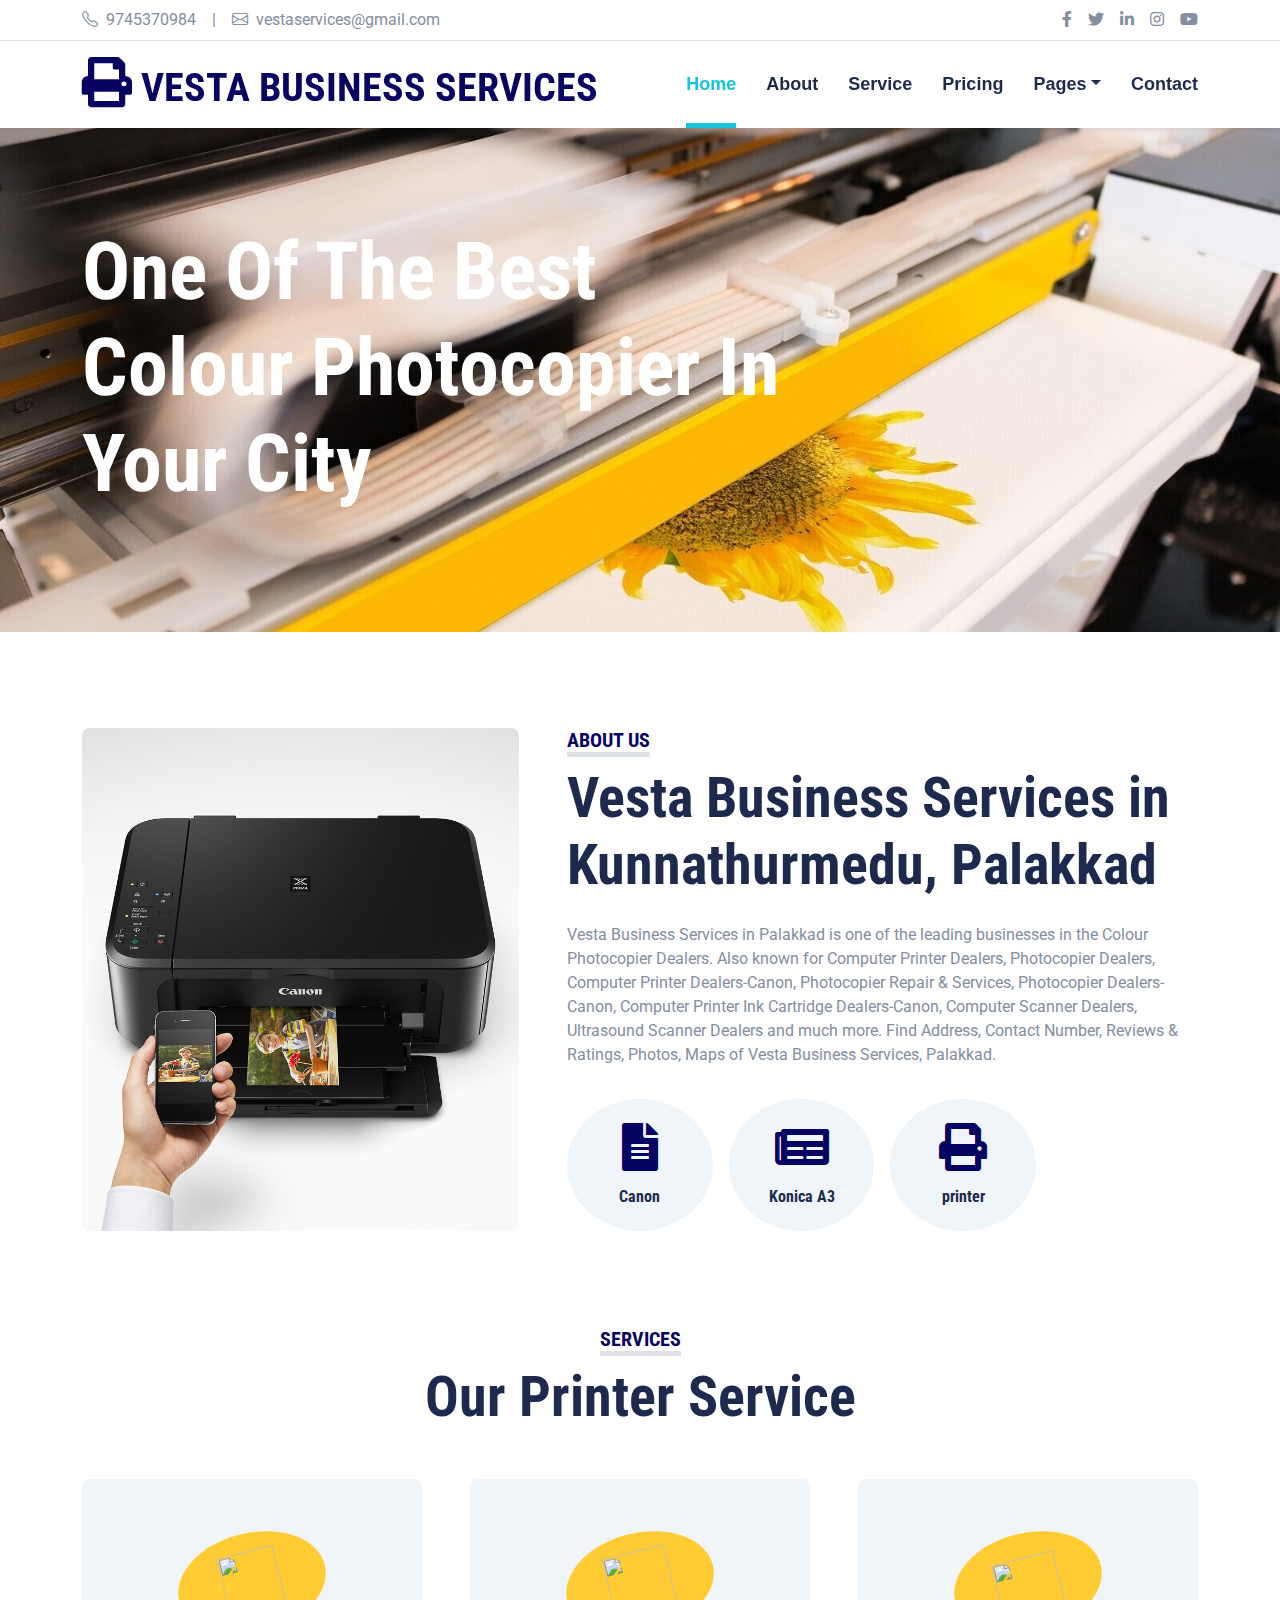
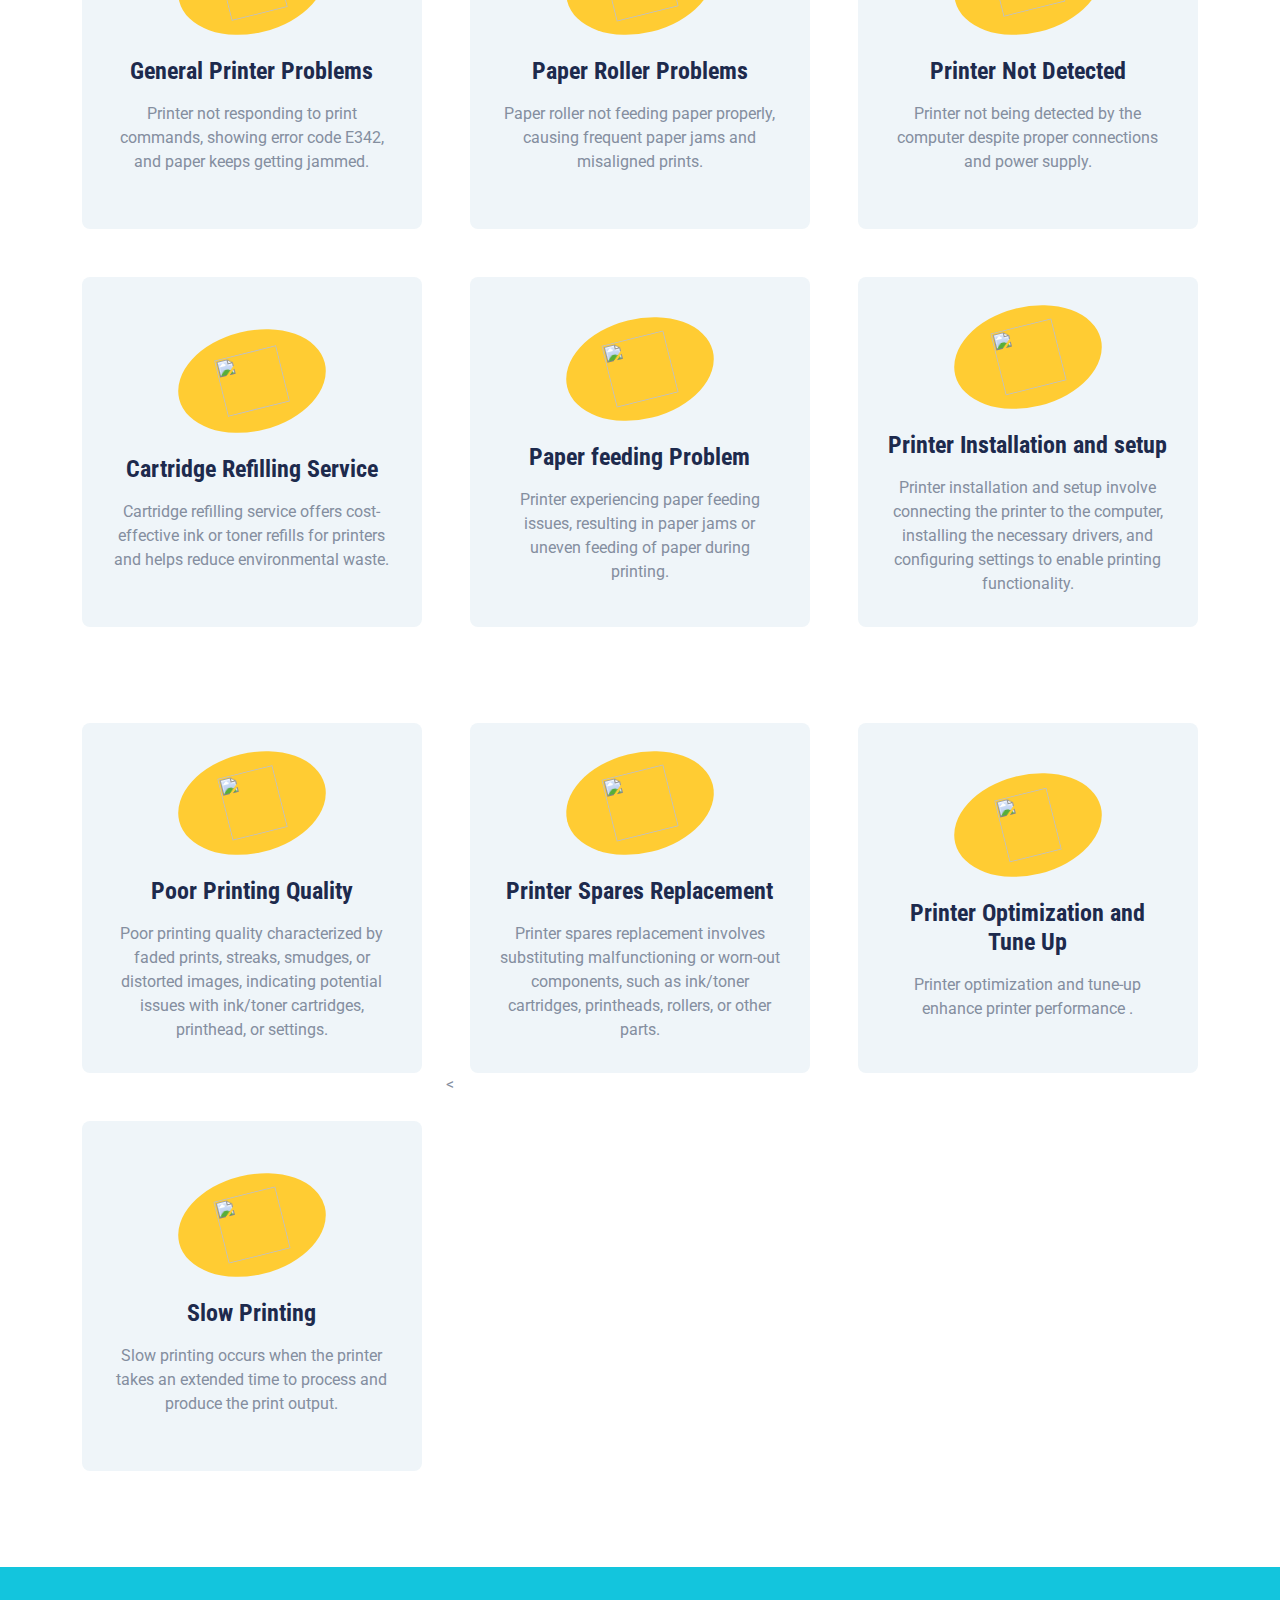
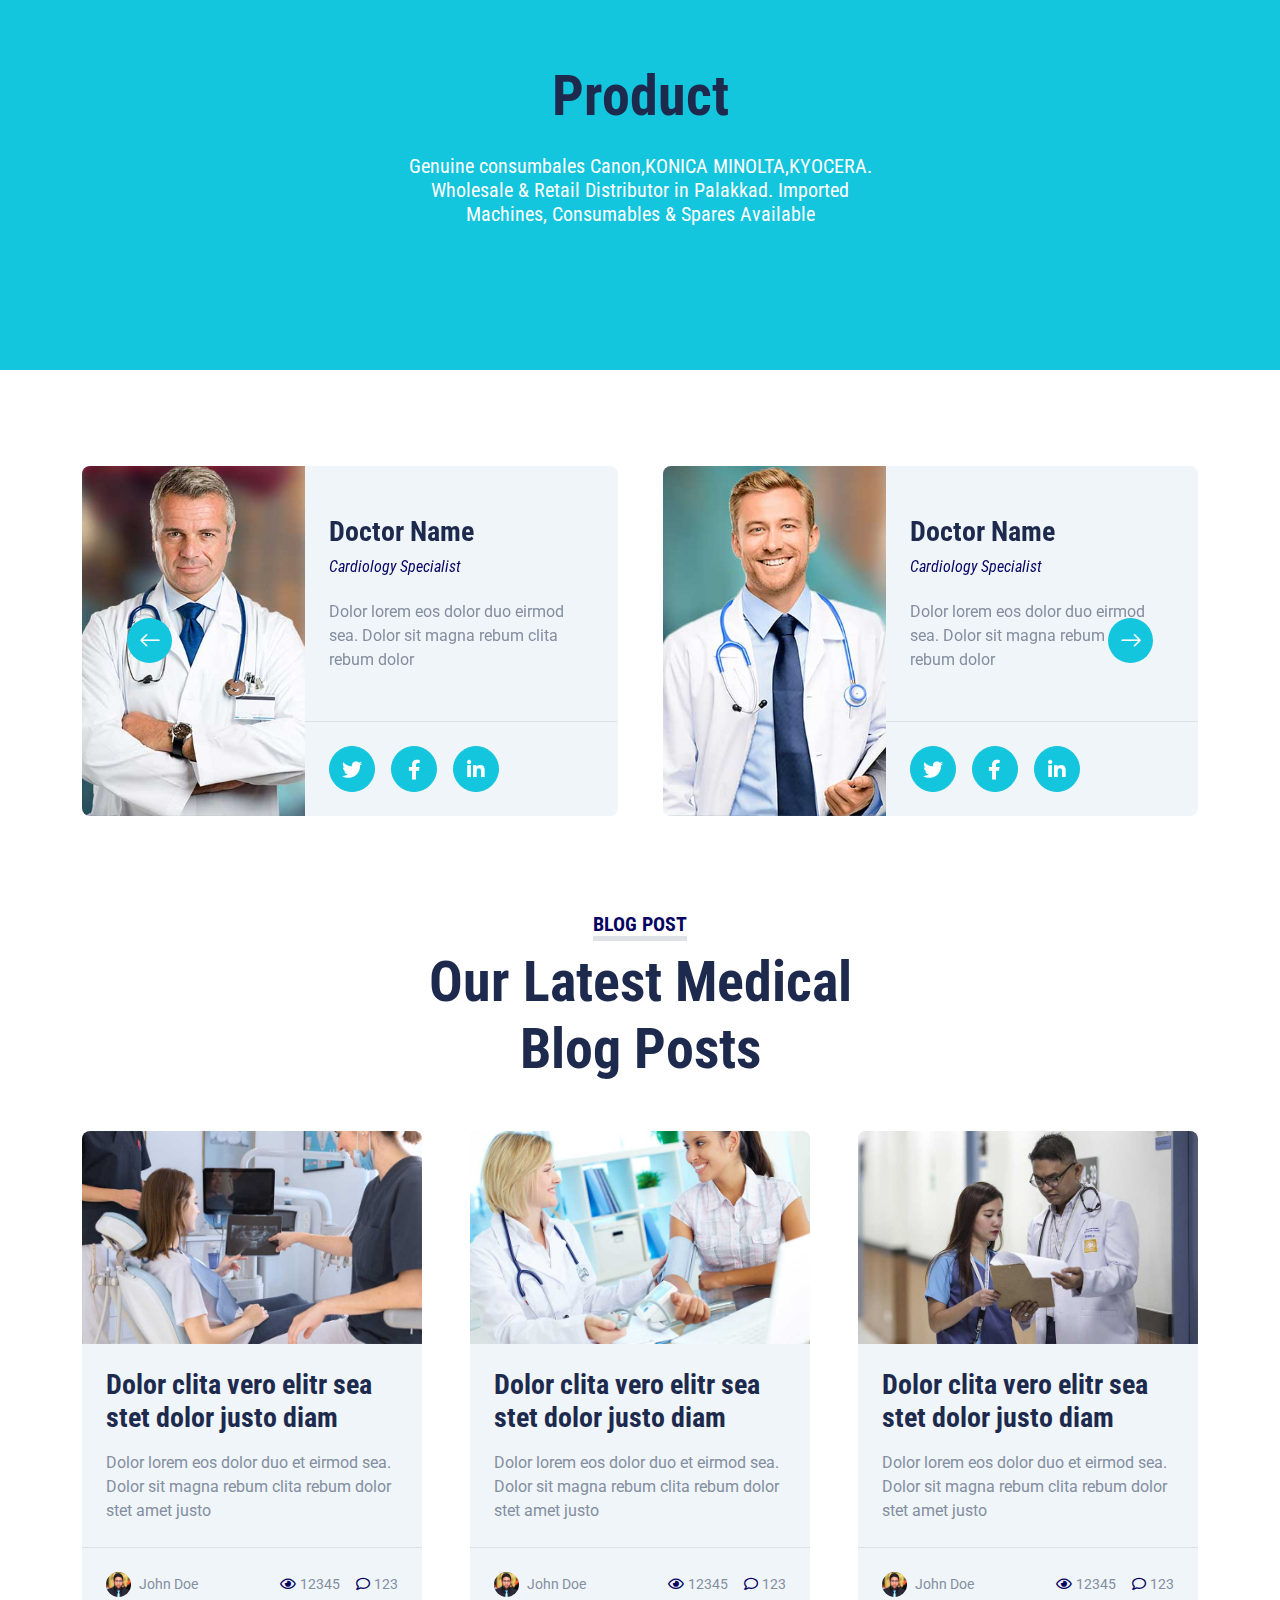
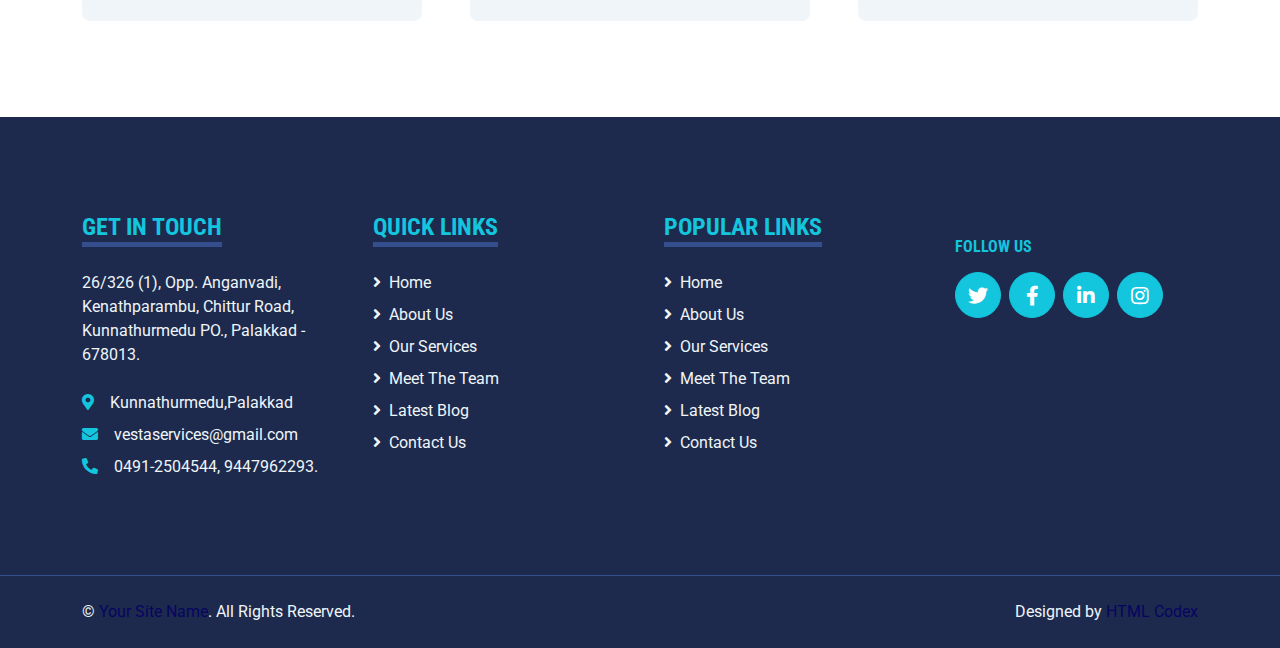
==== index.html @ 88ef27b9 "intex page about service complete" ====
<!DOCTYPE html>
<html lang="en">

<head>
    <meta charset="utf-8">
    <title> Vesta Business Services </title>
    <meta content="width=device-width, initial-scale=1.0" name="viewport">
    <meta content="Free HTML Templates" name="keywords">
    <meta content="Free HTML Templates" name="description">

    <!-- Favicon -->
    <link href="img/favicon.ico" rel="icon">

    <!-- Google Web Fonts -->
    <link rel="preconnect" href="https://fonts.gstatic.com">
    <link href="https://fonts.googleapis.com/css2?family=Roboto+Condensed:wght@400;700&family=Roboto:wght@400;700&display=swap" rel="stylesheet">  

    <!-- Icon Font Stylesheet -->
    <link href="https://cdnjs.cloudflare.com/ajax/libs/font-awesome/5.15.0/css/all.min.css" rel="stylesheet">
    <link href="https://cdn.jsdelivr.net/npm/bootstrap-icons@1.4.1/font/bootstrap-icons.css" rel="stylesheet">

    <!-- Libraries Stylesheet -->
    <link href="lib/owlcarousel/assets/owl.carousel.min.css" rel="stylesheet">
    <link href="lib/tempusdominus/css/tempusdominus-bootstrap-4.min.css" rel="stylesheet" />

    <!-- Customized Bootstrap Stylesheet -->
    <link href="css/bootstrap.min.css" rel="stylesheet">

    <!-- Template Stylesheet -->
    <link href="css/style.css" rel="stylesheet">
</head>

<body>
    <!-- Topbar Start -->
    <div class="container-fluid py-2 border-bottom d-none d-lg-block">
        <div class="container">
            <div class="row">
                <div class="col-md-6 text-center text-lg-start mb-2 mb-lg-0">
                    <div class="d-inline-flex align-items-center">
                        <a class="text-decoration-none text-body pe-3" href=""><i class="bi bi-telephone me-2"></i>9745370984</a>
                        <span class="text-body">|</span>
                        <a class="text-decoration-none text-body px-3" href=""><i class="bi bi-envelope me-2"></i>vestaservices@gmail.com</a>
                    </div>
                </div>
                <div class="col-md-6 text-center text-lg-end">
                    <div class="d-inline-flex align-items-center">
                        <a class="text-body px-2" href="">
                            <i class="fab fa-facebook-f"></i>
                        </a>
                        <a class="text-body px-2" href="">
                            <i class="fab fa-twitter"></i>
                        </a>
                        <a class="text-body px-2" href="">
                            <i class="fab fa-linkedin-in"></i>
                        </a>
                        <a class="text-body px-2" href="">
                            <i class="fab fa-instagram"></i>
                        </a>
                        <a class="text-body ps-2" href="">
                            <i class="fab fa-youtube"></i>
                        </a>
                    </div>
                </div>
            </div>
        </div>
    </div>
    <!-- Topbar End -->


    <!-- Navbar Start -->
    <div class="container-fluid sticky-top bg-white shadow-sm">
        <div class="container">
            <nav class="navbar navbar-expand-lg bg-white navbar-light py-3 py-lg-0">
                <a href="index.html" class="navbar-brand">
                    <h1 class="m-0 text-uppercase text-primary"> <i class="fa fa-print" style="font-size:50px " ></i>  Vesta Business Services </h1>
                </a>
                <button class="navbar-toggler" type="button" data-bs-toggle="collapse" data-bs-target="#navbarCollapse">
                    <span class="navbar-toggler-icon"></span>
                </button>
                <div class="collapse navbar-collapse" id="navbarCollapse">
                    <div class="navbar-nav ms-auto py-0">
                        <a href="index.html" class="nav-item nav-link active">Home</a>
                        <a href="about.html" class="nav-item nav-link">About</a>
                        <a href="service.html" class="nav-item nav-link">Service</a>
                        <a href="price.html" class="nav-item nav-link">Pricing</a>
                        <div class="nav-item dropdown">
                            <a href="#" class="nav-link dropdown-toggle" data-bs-toggle="dropdown">Pages</a>
                            <div class="dropdown-menu m-0">
                                <a href="blog.html" class="dropdown-item">Blog Grid</a>
                                <a href="detail.html" class="dropdown-item">Blog Detail</a>
                                <a href="team.html" class="dropdown-item">The Team</a>
                                <a href="testimonial.html" class="dropdown-item">Testimonial</a>
                                <a href="appointment.html" class="dropdown-item">Appointment</a>
                                <a href="search.html" class="dropdown-item">Search</a>
                            </div>
                        </div>
                        <a href="contact.html" class="nav-item nav-link">Contact</a>
                    </div>
                </div>
            </nav>
        </div>
    </div>
    <!-- Navbar End -->


    <!-- Hero Start -->
    <div class="container-fluid bg-primary py-5 mb-5 hero-header">
        <div class="container py-5">
            <div class="row justify-content-start">
                <div class="col-lg-8 text-center text-lg-start">
                 <!--   <h5 class="d-inline-block text-primary text-uppercase border-bottom border-5" style="border-color: rgba(256, 256, 256, .3) !important;">Welcome To VESTA BUSINESS SERVICES</h5>  -->
                    <h1 class="display-1 text-white mb-md-4">One Of The Best Colour Photocopier  In Your City</h1>
                   <!-- <div class="pt-2">
                        <a href="" class="btn btn-light rounded-pill py-md-3 px-md-5 mx-2">Find Doctor</a>
                        <a href="" class="btn btn-outline-light rounded-pill py-md-3 px-md-5 mx-2">Appointment</a>
                    </div>-->
                </div>
            </div>
        </div>
    </div>
    <!-- Hero End -->


    <!-- About Start -->
    <div class="container-fluid py-5">
        <div class="container">
            <div class="row gx-5">
                <div class="col-lg-5 mb-5 mb-lg-0" style="min-height: 500px;">
                    <div class="position-relative h-100">
                        <img class="position-absolute w-100 h-100 rounded" src="img/pixma-mg3660-feature-2.jpg" style="object-fit: cover;">
                    </div>
                </div>
                <div class="col-lg-7">
                    <div class="mb-4">
                        <h5 class="d-inline-block text-primary text-uppercase border-bottom border-5">About Us</h5>
                        <h1 class="display-4">Vesta Business Services in Kunnathurmedu, Palakkad</h1>
                    </div>
                    <p>Vesta Business Services in Palakkad is one of the leading businesses in the Colour Photocopier Dealers. Also known for Computer Printer Dealers, Photocopier Dealers, Computer Printer Dealers-Canon, Photocopier Repair & Services, Photocopier Dealers-Canon, Computer Printer Ink Cartridge Dealers-Canon, Computer Scanner Dealers, Ultrasound Scanner Dealers and much more. Find Address, Contact Number, Reviews & Ratings, Photos, Maps of Vesta Business Services, Palakkad.</p>
                    <div class="row g-3 pt-3">
                        <div class="col-sm-3 col-6">
                            <div class="bg-light text-center rounded-circle py-4">
                                <i class=" fa fa-3x far fa-file-alt  text-primary mb-3"></i>
                                <h6 class="mb-0">Canon<small class="d-block text-primary"></small></h6>
                            </div>
                        </div>
                      <div class="col-sm-3 col-6">
                            <div class="bg-light text-center rounded-circle py-4">
                                <i class="fa fa-3x far fa-newspaper text-primary mb-3"></i>
                                <h6 class="mb-0">Konica A3<small class="d-block text-primary"></small></h6>
                            </div> 
                         </div>
                        <div class="col-sm-3 col-6">
                            <div class="bg-light text-center rounded-circle py-4">
                                <i class="fa fa-3x fa fa-print text-primary mb-3"></i>
                                <h6 class="mb-0">printer<small class="d-block text-primary"></small></h6>
                            </div>
                        </div> 
                        <!-- <div class="col-sm-3 col-6">
                            <div class="bg-light text-center rounded-circle py-4">
                                <i class="fa fa-3x fa-ambulance text-primary mb-3"></i>
                                <h6 class="mb-0">Free<small class="d-block text-primary">Ambulance</small></h6>
                            </div>
                        </div>-->
                    </div>
                </div>
            </div>
        </div>
    </div>
    <!-- About End -->
    

    <!-- Services Start -->
    <div class="container-fluid py-5">
        <div class="container">
            <div class="text-center mx-auto mb-5" style="max-width: 500px;">
                <h5 class="d-inline-block text-primary text-uppercase border-bottom border-5">Services</h5>
                <h1 class="display-4">Our Printer Service </h1>
            </div>
            <div class="row g-5">
                <div class="col-lg-4 col-md-6">
                    <div class="service-item bg-light rounded d-flex flex-column align-items-center justify-content-center text-center">
                        <div class="service-icon mb-4">
                            <img decoding="async" width="58" height="64" title="General Printer Problems" src="https://shogansystems.com/wp-content/uploads/2022/04/General-Printer-Problems.png" alt="" class="img-responsive wp-image-5167">                        </div>
                        <h4 class="mb-3">General Printer Problems</h4>
                        <p class="m-0">Printer not responding to print commands, showing error code E342, and paper keeps getting jammed.</p>
                        
                        </a>
                    </div>
                </div>
                <div class="col-lg-4 col-md-6">
                    <div class="service-item bg-light rounded d-flex flex-column align-items-center justify-content-center text-center">
                        <div class="service-icon mb-4">
                            <img decoding="async" width="64" height="64" title="Paper Roller Problems" src="https://shogansystems.com/wp-content/uploads/2022/04/Paper-Roller-Problems.png" alt="" class="img-responsive wp-image-5171">                        </div>
                        <h4 class="mb-3">Paper Roller Problems</h4>
                        <p class="m-0">Paper roller not feeding paper properly, causing frequent paper jams and misaligned prints.</p>
                        
                        </a>
                    </div>
                </div>
                <div class="col-lg-4 col-md-6">
                    <div class="service-item bg-light rounded d-flex flex-column align-items-center justify-content-center text-center">
                        <div class="service-icon mb-4">
                            <img decoding="async" width="64" height="53" title="Printer Not Detected" src="https://shogansystems.com/wp-content/uploads/2022/04/Printer-Not-Detected.png" alt="" class="img-responsive wp-image-5173">
                        </div>
                        <h4 class="mb-3">Printer Not Detected</h4>
                        <p class="m-0">Printer not being detected by the computer despite proper connections and power supply.</p>
                        
                        </a>
                    </div>
                </div>
                <div class="col-lg-4 col-md-6">
                    <div class="service-item bg-light rounded d-flex flex-column align-items-center justify-content-center text-center">
                        <div class="service-icon mb-4">
                            <img decoding="async" width="64" height="58" title="Cartridge Refilling Service" src="https://shogansystems.com/wp-content/uploads/2022/04/Cartridge-Refilling-Service.png" alt="" class="img-responsive wp-image-5174"> </div>
                        <h4 class="mb-3">Cartridge Refilling Service</h4>
                        <p class="m-0">Cartridge refilling service offers cost-effective ink or toner refills for printers and helps reduce environmental waste.</p>
                        
                        </a>
                    </div>
                </div>
                <div class="col-lg-4 col-md-6">
                    <div class="service-item bg-light rounded d-flex flex-column align-items-center justify-content-center text-center">
                        <div class="service-icon mb-4">
                            <img decoding="async" width="64" height="64" title="Paper feeding Problem" src="https://shogansystems.com/wp-content/uploads/2022/04/Paper-feeding-Problem.png" alt="" class="img-responsive wp-image-5175">
                        </div>
                        <h4 class="mb-3">Paper feeding Problem</h4>
                        <p class="m-0">Printer experiencing paper feeding issues, resulting in paper jams or uneven feeding of paper during printing. </p>
                        
                    </div>
                </div>
                


                <div class="col-lg-4 col-md-6">
                    <div class="service-item bg-light rounded d-flex flex-column align-items-center justify-content-center text-center">
                        <div class="service-icon mb-4">
                            <img decoding="async" width="63" height="64" title="Printer Installation and setup" src="https://shogansystems.com/wp-content/uploads/2022/04/Printer-Installation-and-setup.png" alt="" class="img-responsive wp-image-5176">                        </div>
                        <h4 class="mb-3">Printer Installation and setup</h4>
                        <p class="m-0">Printer installation and setup involve connecting the printer to the computer, installing the necessary drivers, and configuring settings to enable printing functionality.</p>
                        
                    </div>
                </div>
            </div>
        </div>
    </div>
    <!-- Services End -->




    <!-- Services2 Start -->
    <div class="container-fluid py-5">
        <div class="container">
           
            <div class="row g-5">
                <div class="col-lg-4 col-md-6">
                    <div class="service-item bg-light rounded d-flex flex-column align-items-center justify-content-center text-center">
                        <div class="service-icon mb-4">
                            <img decoding="async" width="57" height="64" title="Poor Printing Quality" src="https://shogansystems.com/wp-content/uploads/2022/04/Poor-Printing-Quality.png" alt="" class="img-responsive wp-image-5177"> </div>
                        <h4 class="mb-3">Poor Printing Quality</h4>
                        <p class="m-0">Poor printing quality characterized by faded prints, streaks, smudges, or distorted images, indicating potential issues with ink/toner cartridges, printhead, or settings.</p>
                        
                        </a>
                    </div>
                </div>
                <div class="col-lg-4 col-md-6">
                    <div class="service-item bg-light rounded d-flex flex-column align-items-center justify-content-center text-center">
                        <div class="service-icon mb-4">
                            <img decoding="async" width="64" height="64" title="Printer Spares Replacement" src="https://shogansystems.com/wp-content/uploads/2022/04/Printer-Spares-Replacement.png" alt="" class="img-responsive wp-image-5178">  </div>
                        <h4 class="mb-3">Printer Spares Replacement</h4>
                        <p class="m-0">Printer spares replacement involves substituting malfunctioning or worn-out components, such as ink/toner cartridges, printheads, rollers, or other parts.</p>
                        
                        </a>
                    </div>
                </div>
                <div class="col-lg-4 col-md-6">
                    <div class="service-item bg-light rounded d-flex flex-column align-items-center justify-content-center text-center">
                        <div class="service-icon mb-4">
                            <img decoding="async" width="54" height="64" title="Printer Optimization and Tune Up" src="https://shogansystems.com/wp-content/uploads/2022/04/Printer-Optimization-and-Tune-Up.png" alt="" class="img-responsive wp-image-5179">
                        </div>
                        <h4 class="mb-3">Printer Optimization and Tune Up</h4>
                        <p class="m-0">Printer optimization and tune-up enhance printer performance .</p>
                        
                        </a>
                    </div>
                </div>
                <div class="col-lg-4 col-md-6">
                    <div class="service-item bg-light rounded d-flex flex-column align-items-center justify-content-center text-center">
                        <div class="service-icon mb-4">
                            <img decoding="async" width="64" height="64" title="Slow Printing" src="https://shogansystems.com/wp-content/uploads/2022/04/Slow-Printing.png" alt="" class="img-responsive wp-image-5180"> </div>
                        <h4 class="mb-3">Slow Printing</h4>
                        <p class="m-0">Slow printing occurs when the printer takes an extended time to process and produce the print output.</p>
                        
                        </a>
                    </div>
                </div>
                

                <
            </div>
        </div>
    </div>
    <!-- Services2 End -->


    <!-- Appointment Start -->
    <!--
   <div class="container-fluid bg-primary my-5 py-5">
        <div class="container py-5">
            <div class="row gx-5">
                <div class="col-lg-6 mb-5 mb-lg-0">
                    <div class="mb-4">
                        <h5 class="d-inline-block text-white text-uppercase border-bottom border-5">Appointment</h5>
                        <h1 class="display-4">Make An Appointment For Your Family</h1>
                    </div>
                    <p class="text-white mb-5">Eirmod sed tempor lorem ut dolores. Aliquyam sit sadipscing kasd ipsum. Dolor ea et dolore et at sea ea at dolor, justo ipsum duo rebum sea invidunt voluptua. Eos vero eos vero ea et dolore eirmod et. Dolores diam duo invidunt lorem. Elitr ut dolores magna sit. Sea dolore sanctus sed et. Takimata takimata sanctus sed.</p>
                    <a class="btn btn-dark rounded-pill py-3 px-5 me-3" href="">Find Doctor</a>
                    <a class="btn btn-outline-dark rounded-pill py-3 px-5" href="">Read More</a>
                </div>
                <div class="col-lg-6">
                    <div class="bg-white text-center rounded p-5">
                        <h1 class="mb-4">Book An Appointment</h1>
                        <form>
                            <div class="row g-3">
                                <div class="col-12 col-sm-6">
                                    <select class="form-select bg-light border-0" style="height: 55px;">
                                        <option selected>Choose Department</option>
                                        <option value="1">Department 1</option>
                                        <option value="2">Department 2</option>
                                        <option value="3">Department 3</option>
                                    </select>
                                </div>
                                <div class="col-12 col-sm-6">
                                    <select class="form-select bg-light border-0" style="height: 55px;">
                                        <option selected>Select Doctor</option>
                                        <option value="1">Doctor 1</option>
                                        <option value="2">Doctor 2</option>
                                        <option value="3">Doctor 3</option>
                                    </select>
                                </div>
                                <div class="col-12 col-sm-6">
                                    <input type="text" class="form-control bg-light border-0" placeholder="Your Name" style="height: 55px;">
                                </div>
                                <div class="col-12 col-sm-6">
                                    <input type="email" class="form-control bg-light border-0" placeholder="Your Email" style="height: 55px;">
                                </div>
                                <div class="col-12 col-sm-6">
                                    <div class="date" id="date" data-target-input="nearest">
                                        <input type="text"
                                            class="form-control bg-light border-0 datetimepicker-input"
                                            placeholder="Date" data-target="#date" data-toggle="datetimepicker" style="height: 55px;">
                                    </div>
                                </div>
                                <div class="col-12 col-sm-6">
                                    <div class="time" id="time" data-target-input="nearest">
                                        <input type="text"
                                            class="form-control bg-light border-0 datetimepicker-input"
                                            placeholder="Time" data-target="#time" data-toggle="datetimepicker" style="height: 55px;">
                                    </div>
                                </div>
                                <div class="col-12">
                                    <button class="btn btn-primary w-100 py-3" type="submit">Make An Appointment</button>
                                </div>
                            </div>
                        </form>
                    </div>
                </div>
            </div>
        </div>
    </div>  -->
    <!-- Appointment End -->


    <!-- Pricing Plan Start -->
    <!--
    <div class="container-fluid py-5">
        <div class="container">
            <div class="text-center mx-auto mb-5" style="max-width: 500px;">
                <h5 class="d-inline-block text-primary text-uppercase border-bottom border-5">Medical Packages</h5>
                <h1 class="display-4">Awesome Medical Programs</h1>
            </div>
            <div class="owl-carousel price-carousel position-relative" style="padding: 0 45px 45px 45px;">
                <div class="bg-light rounded text-center">
                    <div class="position-relative">
                        <img class="img-fluid rounded-top" src="img/price-1.jpg" alt="">
                        <div class="position-absolute w-100 h-100 top-50 start-50 translate-middle rounded-top d-flex flex-column align-items-center justify-content-center" style="background: rgba(29, 42, 77, .8);">
                            <h3 class="text-white">Pregnancy Care</h3>
                            <h1 class="display-4 text-white mb-0">
                                <small class="align-top fw-normal" style="font-size: 22px; line-height: 45px;">$</small>49<small class="align-bottom fw-normal" style="font-size: 16px; line-height: 40px;">/ Year</small>
                            </h1>
                        </div>
                    </div>
                    <div class="text-center py-5">
                        <p>Emergency Medical Treatment</p>
                        <p>Highly Experienced Doctors</p>
                        <p>Highest Success Rate</p>
                        <p>Telephone Service</p>
                        <a href="" class="btn btn-primary rounded-pill py-3 px-5 my-2">Apply Now</a>
                    </div>
                </div>
                <div class="bg-light rounded text-center">
                    <div class="position-relative">
                        <img class="img-fluid rounded-top" src="img/price-2.jpg" alt="">
                        <div class="position-absolute w-100 h-100 top-50 start-50 translate-middle rounded-top d-flex flex-column align-items-center justify-content-center" style="background: rgba(29, 42, 77, .8);">
                            <h3 class="text-white">Health Checkup</h3>
                            <h1 class="display-4 text-white mb-0">
                                <small class="align-top fw-normal" style="font-size: 22px; line-height: 45px;">$</small>99<small class="align-bottom fw-normal" style="font-size: 16px; line-height: 40px;">/ Year</small>
                            </h1>
                        </div>
                    </div>
                    <div class="text-center py-5">
                        <p>Emergency Medical Treatment</p>
                        <p>Highly Experienced Doctors</p>
                        <p>Highest Success Rate</p>
                        <p>Telephone Service</p>
                        <a href="" class="btn btn-primary rounded-pill py-3 px-5 my-2">Apply Now</a>
                    </div>
                </div>
                <div class="bg-light rounded text-center">
                    <div class="position-relative">
                        <img class="img-fluid rounded-top" src="img/price-3.jpg" alt="">
                        <div class="position-absolute w-100 h-100 top-50 start-50 translate-middle rounded-top d-flex flex-column align-items-center justify-content-center" style="background: rgba(29, 42, 77, .8);">
                            <h3 class="text-white">Dental Care</h3>
                            <h1 class="display-4 text-white mb-0">
                                <small class="align-top fw-normal" style="font-size: 22px; line-height: 45px;">$</small>149<small class="align-bottom fw-normal" style="font-size: 16px; line-height: 40px;">/ Year</small>
                            </h1>
                        </div>
                    </div>
                    <div class="text-center py-5">
                        <p>Emergency Medical Treatment</p>
                        <p>Highly Experienced Doctors</p>
                        <p>Highest Success Rate</p>
                        <p>Telephone Service</p>
                        <a href="" class="btn btn-primary rounded-pill py-3 px-5 my-2">Apply Now</a>
                    </div>
                </div>
                <div class="bg-light rounded text-center">
                    <div class="position-relative">
                        <img class="img-fluid rounded-top" src="img/price-4.jpg" alt="">
                        <div class="position-absolute w-100 h-100 top-50 start-50 translate-middle rounded-top d-flex flex-column align-items-center justify-content-center" style="background: rgba(29, 42, 77, .8);">
                            <h3 class="text-white">Operation & Surgery</h3>
                            <h1 class="display-4 text-white mb-0">
                                <small class="align-top fw-normal" style="font-size: 22px; line-height: 45px;">$</small>199<small class="align-bottom fw-normal" style="font-size: 16px; line-height: 40px;">/ Year</small>
                            </h1>
                        </div>
                    </div>
                    <div class="text-center py-5">
                        <p>Emergency Medical Treatment</p>
                        <p>Highly Experienced Doctors</p>
                        <p>Highest Success Rate</p>
                        <p>Telephone Service</p>
                        <a href="" class="btn btn-primary rounded-pill py-3 px-5 my-2">Apply Now</a>
                    </div>
                </div>
            </div>
        </div>
    </div>
    -->
    <!-- Pricing Plan End -->



     <!-- Search Start -->
     <div class="container-fluid bg-primary my-5 py-5">
        <div class="container py-5">
            <div class="text-center mx-auto mb-5" style="max-width: 500px;">
               <!-- <h5 class="d-inline-block text-white text-uppercase border-bottom border-5">Find A Doctor</h5> -->
                <h1 class="display-4 mb-4">Product</h1>
                <h5 class="text-white fw-normal">Genuine consumbales Canon,KONICA MINOLTA,KYOCERA. Wholesale & Retail Distributor in Palakkad. Imported Machines, Consumables & Spares Available</h5>
            </div>
           <!-- <div class="mx-auto" style="width: 100%; max-width: 600px;">
                <div class="input-group">
                    <select class="form-select border-primary w-25" style="height: 60px;">
                        <option selected>Department</option>
                        <option value="1">Department 1</option>
                        <option value="2">Department 2</option>
                        <option value="3">Department 3</option>
                    </select>
                    <input type="text" class="form-control border-primary w-50" placeholder="Keyword">
                    <button class="btn btn-dark border-0 w-25">Search</button>
                </div>
            </div> -->
        </div>
    </div>
    <!-- Search End -->



   





    <!-- Team Start -->
    <div class="container-fluid py-5">
        <div class="container">
           <!-- <div class="text-center mx-auto mb-5" style="max-width: 500px;">
                <h5 class="d-inline-block text-primary text-uppercase border-bottom border-5">Our Doctors</h5>
                <h1 class="display-4">Qualified Healthcare Professionals</h1>
            </div> -->
            <div class="owl-carousel team-carousel position-relative">
                <div class="team-item">
                    <div class="row g-0 bg-light rounded overflow-hidden">
                        <div class="col-12 col-sm-5 h-100">
                            <img class="img-fluid h-100" src="img/team-1.jpg" style="object-fit: cover;">
                        </div>
                        <div class="col-12 col-sm-7 h-100 d-flex flex-column">
                            <div class="mt-auto p-4">
                                <h3>Doctor Name</h3>
                                <h6 class="fw-normal fst-italic text-primary mb-4">Cardiology Specialist</h6>
                                <p class="m-0">Dolor lorem eos dolor duo eirmod sea. Dolor sit magna rebum clita rebum dolor</p>
                            </div>
                            <div class="d-flex mt-auto border-top p-4">
                                <a class="btn btn-lg btn-primary btn-lg-square rounded-circle me-3" href="#"><i class="fab fa-twitter"></i></a>
                                <a class="btn btn-lg btn-primary btn-lg-square rounded-circle me-3" href="#"><i class="fab fa-facebook-f"></i></a>
                                <a class="btn btn-lg btn-primary btn-lg-square rounded-circle" href="#"><i class="fab fa-linkedin-in"></i></a>
                            </div>
                        </div>
                    </div>
                </div>
                <div class="team-item">
                    <div class="row g-0 bg-light rounded overflow-hidden">
                        <div class="col-12 col-sm-5 h-100">
                            <img class="img-fluid h-100" src="img/team-2.jpg" style="object-fit: cover;">
                        </div>
                        <div class="col-12 col-sm-7 h-100 d-flex flex-column">
                            <div class="mt-auto p-4">
                                <h3>Doctor Name</h3>
                                <h6 class="fw-normal fst-italic text-primary mb-4">Cardiology Specialist</h6>
                                <p class="m-0">Dolor lorem eos dolor duo eirmod sea. Dolor sit magna rebum clita rebum dolor</p>
                            </div>
                            <div class="d-flex mt-auto border-top p-4">
                                <a class="btn btn-lg btn-primary btn-lg-square rounded-circle me-3" href="#"><i class="fab fa-twitter"></i></a>
                                <a class="btn btn-lg btn-primary btn-lg-square rounded-circle me-3" href="#"><i class="fab fa-facebook-f"></i></a>
                                <a class="btn btn-lg btn-primary btn-lg-square rounded-circle" href="#"><i class="fab fa-linkedin-in"></i></a>
                            </div>
                        </div>
                    </div>
                </div>
                <div class="team-item">
                    <div class="row g-0 bg-light rounded overflow-hidden">
                        <div class="col-12 col-sm-5 h-100">
                            <img class="img-fluid h-100" src="img/team-3.jpg" style="object-fit: cover;">
                        </div>
                        <div class="col-12 col-sm-7 h-100 d-flex flex-column">
                            <div class="mt-auto p-4">
                                <h3>Doctor Name</h3>
                                <h6 class="fw-normal fst-italic text-primary mb-4">Cardiology Specialist</h6>
                                <p class="m-0">Dolor lorem eos dolor duo eirmod sea. Dolor sit magna rebum clita rebum dolor</p>
                            </div>
                            <div class="d-flex mt-auto border-top p-4">
                                <a class="btn btn-lg btn-primary btn-lg-square rounded-circle me-3" href="#"><i class="fab fa-twitter"></i></a>
                                <a class="btn btn-lg btn-primary btn-lg-square rounded-circle me-3" href="#"><i class="fab fa-facebook-f"></i></a>
                                <a class="btn btn-lg btn-primary btn-lg-square rounded-circle" href="#"><i class="fab fa-linkedin-in"></i></a>
                            </div>
                        </div>
                    </div>
                </div>
            </div>
        </div>
    </div>
    <!-- Team End -->


   
    <!-- Testimonial Start -->

    <!--
    <div class="container-fluid py-5">
        <div class="container">
            <div class="text-center mx-auto mb-5" style="max-width: 500px;">
                <h5 class="d-inline-block text-primary text-uppercase border-bottom border-5">Testimonial</h5>
                <h1 class="display-4">Patients Say About Our Services</h1>
            </div>
            <div class="row justify-content-center">
                <div class="col-lg-8">
                    <div class="owl-carousel testimonial-carousel">
                        <div class="testimonial-item text-center">
                            <div class="position-relative mb-5">
                                <img class="img-fluid rounded-circle mx-auto" src="img/testimonial-1.jpg" alt="">
                                <div class="position-absolute top-100 start-50 translate-middle d-flex align-items-center justify-content-center bg-white rounded-circle" style="width: 60px; height: 60px;">
                                    <i class="fa fa-quote-left fa-2x text-primary"></i>
                                </div>
                            </div>
                            <p class="fs-4 fw-normal">Dolores sed duo clita tempor justo dolor et stet lorem kasd labore dolore lorem ipsum. At lorem lorem magna ut et, nonumy et labore et tempor diam tempor erat. Erat dolor rebum sit ipsum.</p>
                            <hr class="w-25 mx-auto">
                            <h3>Patient Name</h3>
                            <h6 class="fw-normal text-primary mb-3">Profession</h6>
                        </div>
                        <div class="testimonial-item text-center">
                            <div class="position-relative mb-5">
                                <img class="img-fluid rounded-circle mx-auto" src="img/testimonial-2.jpg" alt="">
                                <div class="position-absolute top-100 start-50 translate-middle d-flex align-items-center justify-content-center bg-white rounded-circle" style="width: 60px; height: 60px;">
                                    <i class="fa fa-quote-left fa-2x text-primary"></i>
                                </div>
                            </div>
                            <p class="fs-4 fw-normal">Dolores sed duo clita tempor justo dolor et stet lorem kasd labore dolore lorem ipsum. At lorem lorem magna ut et, nonumy et labore et tempor diam tempor erat. Erat dolor rebum sit ipsum.</p>
                            <hr class="w-25 mx-auto">
                            <h3>Patient Name</h3>
                            <h6 class="fw-normal text-primary mb-3">Profession</h6>
                        </div>
                        <div class="testimonial-item text-center">
                            <div class="position-relative mb-5">
                                <img class="img-fluid rounded-circle mx-auto" src="img/testimonial-3.jpg" alt="">
                                <div class="position-absolute top-100 start-50 translate-middle d-flex align-items-center justify-content-center bg-white rounded-circle" style="width: 60px; height: 60px;">
                                    <i class="fa fa-quote-left fa-2x text-primary"></i>
                                </div>
                            </div>
                            <p class="fs-4 fw-normal">Dolores sed duo clita tempor justo dolor et stet lorem kasd labore dolore lorem ipsum. At lorem lorem magna ut et, nonumy et labore et tempor diam tempor erat. Erat dolor rebum sit ipsum.</p>
                            <hr class="w-25 mx-auto">
                            <h3>Patient Name</h3>
                            <h6 class="fw-normal text-primary mb-3">Profession</h6>
                        </div>
                    </div>
                </div>
            </div>
        </div>
    </div>
    -->
    <!-- Testimonial End -->


    <!-- Blog Start -->
    <div class="container-fluid py-5">
        <div class="container">
            <div class="text-center mx-auto mb-5" style="max-width: 500px;">
                <h5 class="d-inline-block text-primary text-uppercase border-bottom border-5">Blog Post</h5>
                <h1 class="display-4">Our Latest Medical Blog Posts</h1>
            </div>
            <div class="row g-5">
                <div class="col-xl-4 col-lg-6">
                    <div class="bg-light rounded overflow-hidden">
                        <img class="img-fluid w-100" src="img/blog-1.jpg" alt="">
                        <div class="p-4">
                            <a class="h3 d-block mb-3" href="">Dolor clita vero elitr sea stet dolor justo  diam</a>
                            <p class="m-0">Dolor lorem eos dolor duo et eirmod sea. Dolor sit magna
                                rebum clita rebum dolor stet amet justo</p>
                        </div>
                        <div class="d-flex justify-content-between border-top p-4">
                            <div class="d-flex align-items-center">
                                <img class="rounded-circle me-2" src="img/user.jpg" width="25" height="25" alt="">
                                <small>John Doe</small>
                            </div>
                            <div class="d-flex align-items-center">
                                <small class="ms-3"><i class="far fa-eye text-primary me-1"></i>12345</small>
                                <small class="ms-3"><i class="far fa-comment text-primary me-1"></i>123</small>
                            </div>
                        </div>
                    </div>
                </div>
                <div class="col-xl-4 col-lg-6">
                    <div class="bg-light rounded overflow-hidden">
                        <img class="img-fluid w-100" src="img/blog-2.jpg" alt="">
                        <div class="p-4">
                            <a class="h3 d-block mb-3" href="">Dolor clita vero elitr sea stet dolor justo  diam</a>
                            <p class="m-0">Dolor lorem eos dolor duo et eirmod sea. Dolor sit magna
                                rebum clita rebum dolor stet amet justo</p>
                        </div>
                        <div class="d-flex justify-content-between border-top p-4">
                            <div class="d-flex align-items-center">
                                <img class="rounded-circle me-2" src="img/user.jpg" width="25" height="25" alt="">
                                <small>John Doe</small>
                            </div>
                            <div class="d-flex align-items-center">
                                <small class="ms-3"><i class="far fa-eye text-primary me-1"></i>12345</small>
                                <small class="ms-3"><i class="far fa-comment text-primary me-1"></i>123</small>
                            </div>
                        </div>
                    </div>
                </div>
                <div class="col-xl-4 col-lg-6">
                    <div class="bg-light rounded overflow-hidden">
                        <img class="img-fluid w-100" src="img/blog-3.jpg" alt="">
                        <div class="p-4">
                            <a class="h3 d-block mb-3" href="">Dolor clita vero elitr sea stet dolor justo  diam</a>
                            <p class="m-0">Dolor lorem eos dolor duo et eirmod sea. Dolor sit magna
                                rebum clita rebum dolor stet amet justo</p>
                        </div>
                        <div class="d-flex justify-content-between border-top p-4">
                            <div class="d-flex align-items-center">
                                <img class="rounded-circle me-2" src="img/user.jpg" width="25" height="25" alt="">
                                <small>John Doe</small>
                            </div>
                            <div class="d-flex align-items-center">
                                <small class="ms-3"><i class="far fa-eye text-primary me-1"></i>12345</small>
                                <small class="ms-3"><i class="far fa-comment text-primary me-1"></i>123</small>
                            </div>
                        </div>
                    </div>
                </div>
            </div>
        </div>
    </div>
    <!-- Blog End -->
    

    <!-- Footer Start -->
    <div class="container-fluid bg-dark text-light mt-5 py-5">
        <div class="container py-5">
            <div class="row g-5">
                <div class="col-lg-3 col-md-6">
                    <h4 class="d-inline-block text-primary text-uppercase border-bottom border-5 border-secondary mb-4" style="color: #13C5DD !important; " >Get In Touch</h4>
                    <p class="mb-4">26/326 (1), Opp. Anganvadi, Kenathparambu, Chittur Road, Kunnathurmedu PO., Palakkad - 678013.</p>
                    <p class="mb-2"><i class="fa fa-map-marker-alt text-primary me-3" style="color: #13C5DD !important; "></i>Kunnathurmedu,Palakkad</p>
                    <p class="mb-2"><i class="fa fa-envelope text-primary me-3" style="color: #13C5DD !important; "></i>vestaservices@gmail.com</p>
                    <p class="mb-0"><i class="fa fa-phone-alt text-primary me-3" style="color: #13C5DD !important; "></i>0491-2504544, 9447962293.</p>
                </div>
                <div class="col-lg-3 col-md-6">
                    <h4 class="d-inline-block text-primary text-uppercase border-bottom border-5 border-secondary mb-4" style="color: #13C5DD !important; ">Quick Links</h4>
                    <div class="d-flex flex-column justify-content-start">
                        <a class="text-light mb-2" href="#"><i class="fa fa-angle-right me-2"></i>Home</a>
                        <a class="text-light mb-2" href="#"><i class="fa fa-angle-right me-2"></i>About Us</a>
                        <a class="text-light mb-2" href="#"><i class="fa fa-angle-right me-2"></i>Our Services</a>
                        <a class="text-light mb-2" href="#"><i class="fa fa-angle-right me-2"></i>Meet The Team</a>
                        <a class="text-light mb-2" href="#"><i class="fa fa-angle-right me-2"></i>Latest Blog</a>
                        <a class="text-light" href="#"><i class="fa fa-angle-right me-2"></i>Contact Us</a>
                    </div>
                </div>
                <div class="col-lg-3 col-md-6">
                    <h4 class="d-inline-block text-primary text-uppercase border-bottom border-5 border-secondary mb-4" style="color: #13C5DD !important; ">Popular Links</h4>
                    <div class="d-flex flex-column justify-content-start">
                        <a class="text-light mb-2" href="#"><i class="fa fa-angle-right me-2"></i>Home</a>
                        <a class="text-light mb-2" href="#"><i class="fa fa-angle-right me-2"></i>About Us</a>
                        <a class="text-light mb-2" href="#"><i class="fa fa-angle-right me-2"></i>Our Services</a>
                        <a class="text-light mb-2" href="#"><i class="fa fa-angle-right me-2"></i>Meet The Team</a>
                        <a class="text-light mb-2" href="#"><i class="fa fa-angle-right me-2"></i>Latest Blog</a>
                        <a class="text-light" href="#"><i class="fa fa-angle-right me-2"></i>Contact Us</a>
                    </div>
                </div>
                <div class="col-lg-3 col-md-6">
                    <!--<h4 class="d-inline-block text-primary text-uppercase border-bottom border-5 border-secondary mb-4">Newsletter</h4>
                    <form action="">
                        <div class="input-group">
                            <input type="text" class="form-control p-3 border-0" placeholder="Your Email Address">
                            <button class="btn btn-primary">Sign Up</button>
                        </div>
                    </form>-->
                    <h6 class="text-primary text-uppercase mt-4 mb-3" style="color: #13C5DD !important; ">Follow Us</h6>
                    <div class="d-flex">
                        <a class="btn btn-lg btn-primary btn-lg-square rounded-circle me-2" href="#"><i class="fab fa-twitter"></i></a>
                        <a class="btn btn-lg btn-primary btn-lg-square rounded-circle me-2" href="#"><i class="fab fa-facebook-f"></i></a>
                        <a class="btn btn-lg btn-primary btn-lg-square rounded-circle me-2" href="#"><i class="fab fa-linkedin-in"></i></a>
                        <a class="btn btn-lg btn-primary btn-lg-square rounded-circle" href="#"><i class="fab fa-instagram"></i></a>
                    </div>
                </div>
            </div>
        </div>
    </div>
    <div class="container-fluid bg-dark text-light border-top border-secondary py-4">
        <div class="container">
            <div class="row g-5">
                <div class="col-md-6 text-center text-md-start">
                    <p class="mb-md-0">&copy; <a class="text-primary" href="#">Your Site Name</a>. All Rights Reserved.</p>
                </div>
                <div class="col-md-6 text-center text-md-end">
                    <p class="mb-0">Designed by <a class="text-primary" href="https://htmlcodex.com">HTML Codex</a></p>
                </div>
            </div>
        </div>
    </div>
    <!-- Footer End -->


    <!-- Back to Top -->
    <a href="#" class="btn btn-lg btn-primary btn-lg-square back-to-top"><i class="bi bi-arrow-up"></i></a>


    <!-- JavaScript Libraries -->
    <script src="https://code.jquery.com/jquery-3.4.1.min.js"></script>
    <script src="https://cdn.jsdelivr.net/npm/bootstrap@5.0.0/dist/js/bootstrap.bundle.min.js"></script>
    <script src="lib/easing/easing.min.js"></script>
    <script src="lib/waypoints/waypoints.min.js"></script>
    <script src="lib/owlcarousel/owl.carousel.min.js"></script>
    <script src="lib/tempusdominus/js/moment.min.js"></script>
    <script src="lib/tempusdominus/js/moment-timezone.min.js"></script>
    <script src="lib/tempusdominus/js/tempusdominus-bootstrap-4.min.js"></script>

    <!-- Template Javascript -->
    <script src="js/main.js"></script>
</body>

</html>
---- css/style.css ----
/********** Template CSS **********/
:root {
    --primary: #13C5DD;
    --secondary: #354F8E;
    --light: #EFF5F9;
    --dark: #1D2A4D;
}

.btn {
    font-weight: 700;
    transition: .5s;
}

.btn:hover {
    -webkit-box-shadow: 0 8px 6px -6px #555555;
    -moz-box-shadow: 0 8px 6px -6px #555555;
    box-shadow: 0 8px 6px -6px #555555;
}

.btn-primary {
    color: #FFFFFF;
}

.btn-square {
    width: 36px;
    height: 36px;
}

.btn-sm-square {
    width: 28px;
    height: 28px;
}

.btn-lg-square {
    width: 46px;
    height: 46px;
}

.btn-square,
.btn-sm-square,
.btn-lg-square {
    padding-left: 0;
    padding-right: 0;
    text-align: center;
}

.back-to-top {
    position: fixed;
    display: none;
    right: 30px;
    bottom: 0;
    border-radius: 50% 50% 0 0;
    z-index: 99;
}

.navbar-light .navbar-nav .nav-link {
    font-family: 'Jost', sans-serif;
    position: relative;
    margin-left: 30px;
    padding: 30px 0;
    font-size: 18px;
    font-weight: 700;
    color: var(--dark);
    outline: none;
    transition: .5s;
}

.navbar-light .navbar-nav .nav-link:hover,
.navbar-light .navbar-nav .nav-link.active {
    color: var(--primary);
}

@media (min-width: 992px) {
    .navbar-light .navbar-nav .nav-link::before {
        position: absolute;
        content: "";
        width: 0;
        height: 5px;
        bottom: 0;
        left: 50%;
        background: var(--primary);
        transition: .5s;
    }

    .navbar-light .navbar-nav .nav-link:hover::before,
    .navbar-light .navbar-nav .nav-link.active::before {
        width: 100%;
        left: 0;
    }
}

@media (max-width: 991.98px) {
    .navbar-light .navbar-nav .nav-link  {
        margin-left: 0;
        padding: 10px 0;
    }
}

.hero-header {
    background: url(../img/Digital-Printing-Machine.jpg) top right no-repeat;
    background-size: cover;
}

.service-item {
    position: relative;
    height: 350px;
    padding: 0 30px;
    transition: .5s;
}

.service-item .service-icon {
    width: 150px;
    height: 100px;
    display: flex;
    align-items: center;
    justify-content: center;
    background: #ffcc33;
    border-radius: 50%;
    transform: rotate(-14deg);
}

.service-item .service-icon i {
    transform: rotate(15deg);
}

.service-item a.btn {
    position: absolute;
    width: 60px;
    bottom: -48px;
    left: 50%;
    margin-left: -30px;
    opacity: 0;
}

.service-item:hover a.btn {
    bottom: -24px;
    opacity: 1;
}

.price-carousel::after {
    position: absolute;
    content: "";
    width: 100%;
    height: 50%;
    bottom: 0;
    left: 0;
    background: var(--primary);
    border-radius: 8px 8px 50% 50%;
    z-index: -1;
}

.price-carousel .owl-nav {
    margin-top: 35px;
    width: 100%;
    text-align: center;
    display: flex;
    justify-content: center;
}

.price-carousel .owl-nav .owl-prev,
.price-carousel .owl-nav .owl-next{
    position: relative;
    margin: 0 5px;
    width: 45px;
    height: 45px;
    display: flex;
    align-items: center;
    justify-content: center;
    color: var(--primary);
    background: #FFFFFF;
    font-size: 22px;
    border-radius: 45px;
    transition: .5s;
}

.price-carousel .owl-nav .owl-prev:hover,
.price-carousel .owl-nav .owl-next:hover {
    color: var(--dark);
}

@media (min-width: 576px) {
    .team-item .row {
        height: 350px;
    }
}

.team-carousel .owl-nav {
    position: absolute;
    padding: 0 45px;
    width: 100%;
    height: 45px;
    top: calc(50% - 22.5px);
    left: 0;
    display: flex;
    justify-content: space-between;
}

.team-carousel .owl-nav .owl-prev,
.team-carousel .owl-nav .owl-next {
    position: relative;
    width: 45px;
    height: 45px;
    display: flex;
    align-items: center;
    justify-content: center;
    color: #FFFFFF;
    background: var(--primary);
    border-radius: 45px;
    font-size: 22px;
    transition: .5s;
}

.team-carousel .owl-nav .owl-prev:hover,
.team-carousel .owl-nav .owl-next:hover {
    background: var(--dark);
}

.testimonial-carousel .owl-dots {
    margin-top: 15px;
    display: flex;
    align-items: center;
    justify-content: center;
}

.testimonial-carousel .owl-dot {
    position: relative;
    display: inline-block;
    margin: 0 5px;
    width: 20px;
    height: 20px;
    background: var(--light);
    border: 2px solid var(--primary);
    border-radius: 20px;
    transition: .5s;
}

.testimonial-carousel .owl-dot.active {
    width: 40px;
    height: 40px;
    background: var(--primary);
}

.testimonial-carousel .owl-item img {
    width: 150px;
    height: 150px;
}
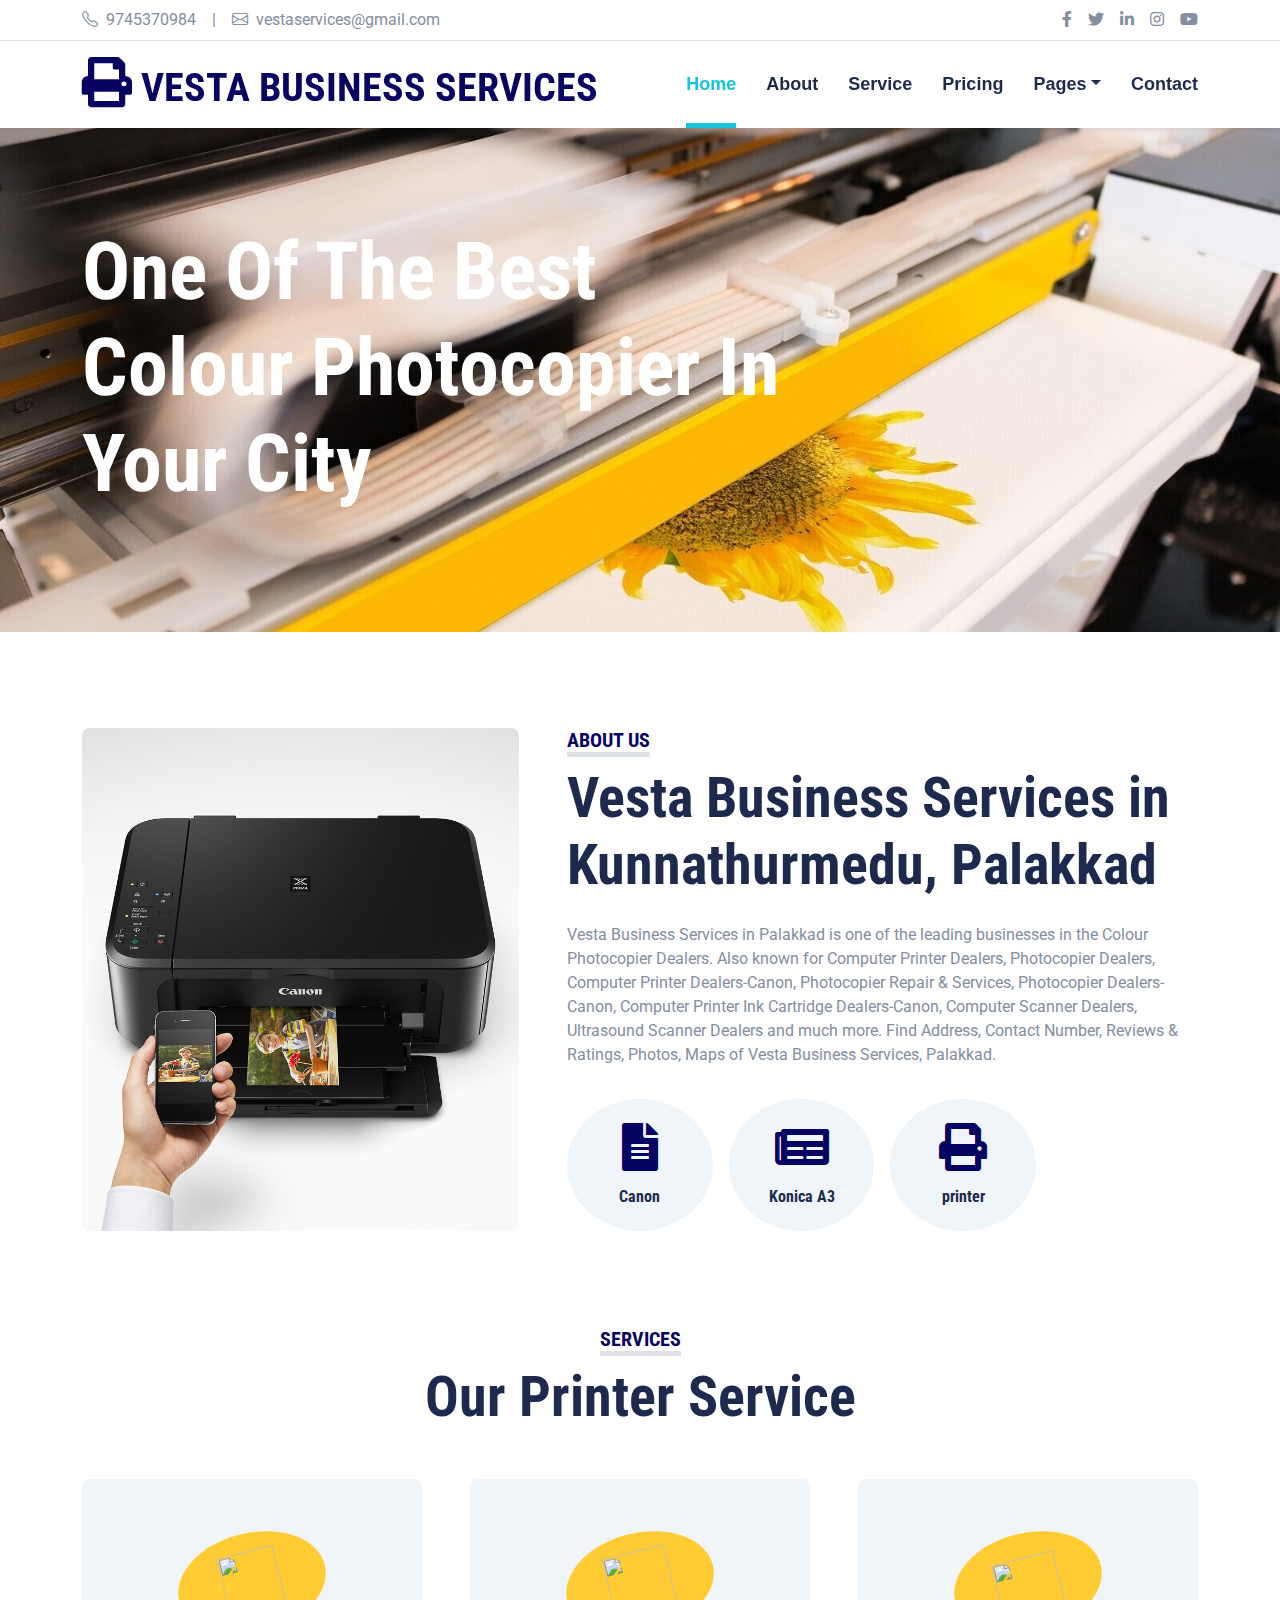
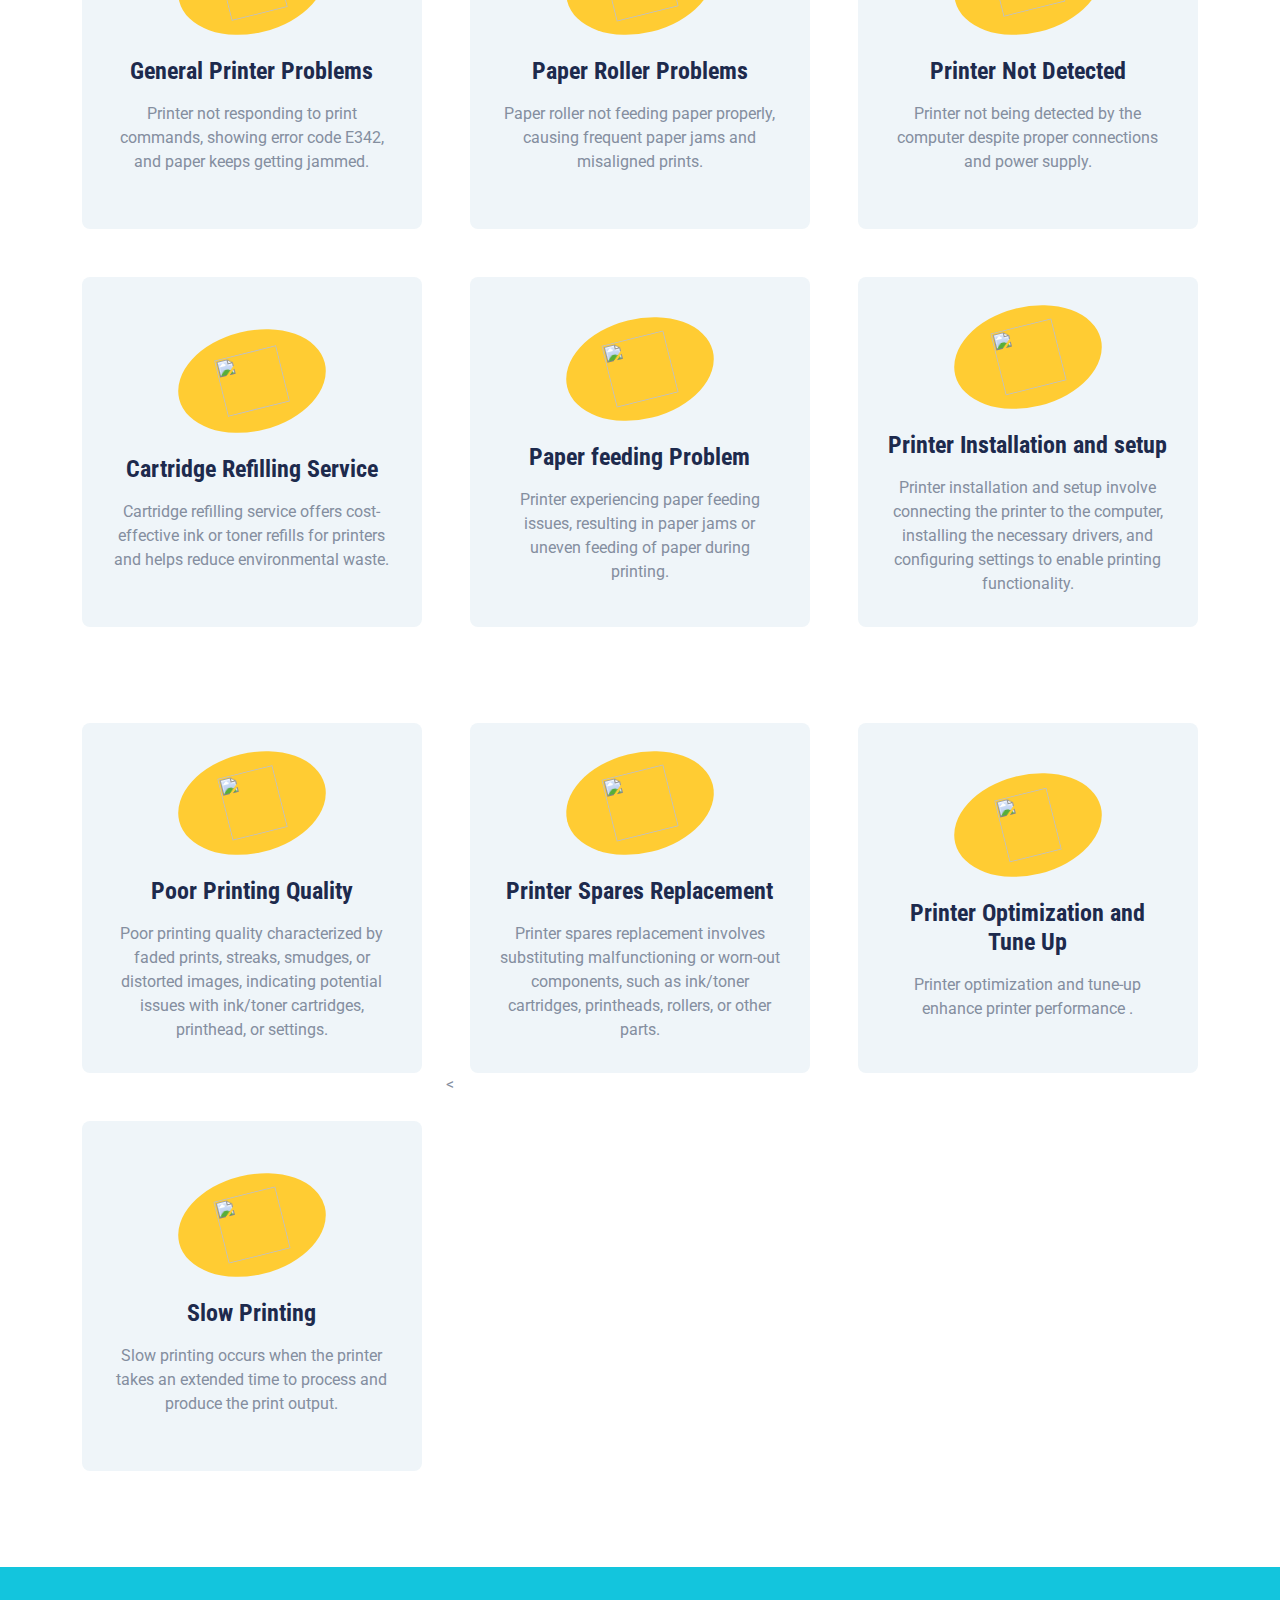
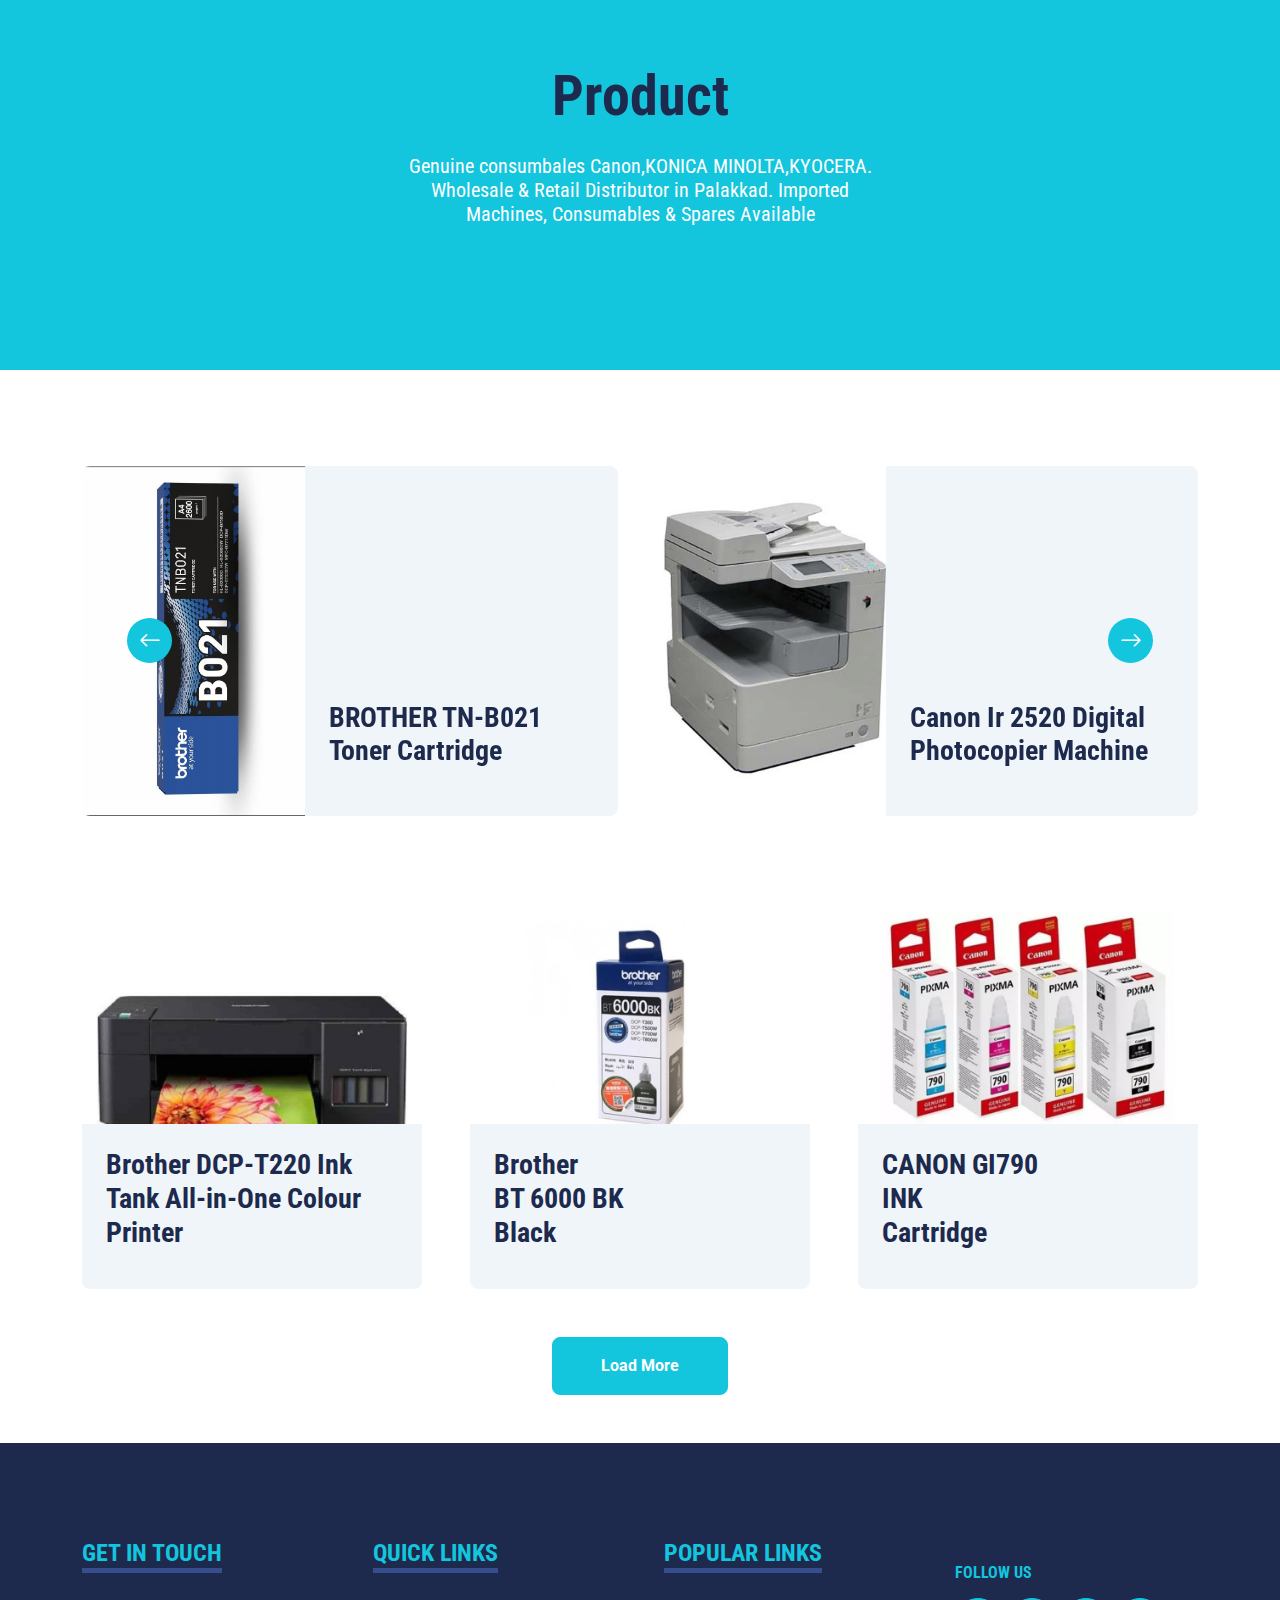
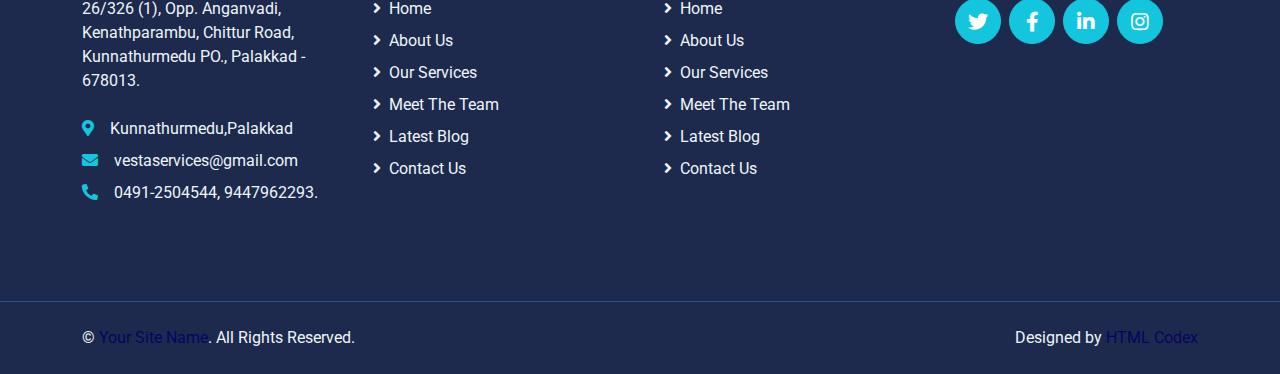
==== commit 94c331fe: "index product view coplete" ====
--- a/index.html
+++ b/index.html
@@ -503,57 +503,57 @@
                 <div class="team-item">
                     <div class="row g-0 bg-light rounded overflow-hidden">
                         <div class="col-12 col-sm-5 h-100">
-                            <img class="img-fluid h-100" src="img/team-1.jpg" style="object-fit: cover;">
+                            <img class="img-fluid h-100" src="img/b021e.jpg" style="object-fit: cover;">
                         </div>
                         <div class="col-12 col-sm-7 h-100 d-flex flex-column">
                             <div class="mt-auto p-4">
-                                <h3>Doctor Name</h3>
-                                <h6 class="fw-normal fst-italic text-primary mb-4">Cardiology Specialist</h6>
-                                <p class="m-0">Dolor lorem eos dolor duo eirmod sea. Dolor sit magna rebum clita rebum dolor</p>
-                            </div>
-                            <div class="d-flex mt-auto border-top p-4">
+                                <h3>BROTHER TN-B021 Toner Cartridge </h3>
+                                <h6 class="fw-normal fst-italic text-primary mb-4">   </h6>
+                                <p class="m-0">   </p> 
+                            </div>
+                      <!--  <div class="d-flex mt-auto border-top p-4">
                                 <a class="btn btn-lg btn-primary btn-lg-square rounded-circle me-3" href="#"><i class="fab fa-twitter"></i></a>
                                 <a class="btn btn-lg btn-primary btn-lg-square rounded-circle me-3" href="#"><i class="fab fa-facebook-f"></i></a>
                                 <a class="btn btn-lg btn-primary btn-lg-square rounded-circle" href="#"><i class="fab fa-linkedin-in"></i></a>
-                            </div>
+                            </div>  -->
                         </div>
                     </div>
                 </div>
                 <div class="team-item">
                     <div class="row g-0 bg-light rounded overflow-hidden">
                         <div class="col-12 col-sm-5 h-100">
-                            <img class="img-fluid h-100" src="img/team-2.jpg" style="object-fit: cover;">
+                            <img class="img-fluid h-100" src="img/Canon Ir 2520 Digital Photocopier Machine.jpg" style="object-fit: cover;">
                         </div>
                         <div class="col-12 col-sm-7 h-100 d-flex flex-column">
                             <div class="mt-auto p-4">
-                                <h3>Doctor Name</h3>
-                                <h6 class="fw-normal fst-italic text-primary mb-4">Cardiology Specialist</h6>
-                                <p class="m-0">Dolor lorem eos dolor duo eirmod sea. Dolor sit magna rebum clita rebum dolor</p>
-                            </div>
-                            <div class="d-flex mt-auto border-top p-4">
+                                <h3>Canon Ir 2520 Digital Photocopier Machine</h3>
+                                <h6 class="fw-normal fst-italic text-primary mb-4">  </h6>
+                                <p class="m-0">   </p>
+                            </div>
+                      <!--  <div class="d-flex mt-auto border-top p-4">
                                 <a class="btn btn-lg btn-primary btn-lg-square rounded-circle me-3" href="#"><i class="fab fa-twitter"></i></a>
                                 <a class="btn btn-lg btn-primary btn-lg-square rounded-circle me-3" href="#"><i class="fab fa-facebook-f"></i></a>
                                 <a class="btn btn-lg btn-primary btn-lg-square rounded-circle" href="#"><i class="fab fa-linkedin-in"></i></a>
-                            </div>
+                            </div> --> 
                         </div>
                     </div>
                 </div>
                 <div class="team-item">
                     <div class="row g-0 bg-light rounded overflow-hidden">
                         <div class="col-12 col-sm-5 h-100">
-                            <img class="img-fluid h-100" src="img/team-3.jpg" style="object-fit: cover;">
+                            <img class="img-fluid h-100" src="img/Canon IR3030 .webp" style="object-fit: cover;">
                         </div>
                         <div class="col-12 col-sm-7 h-100 d-flex flex-column">
                             <div class="mt-auto p-4">
-                                <h3>Doctor Name</h3>
-                                <h6 class="fw-normal fst-italic text-primary mb-4">Cardiology Specialist</h6>
-                                <p class="m-0">Dolor lorem eos dolor duo eirmod sea. Dolor sit magna rebum clita rebum dolor</p>
-                            </div>
-                            <div class="d-flex mt-auto border-top p-4">
+                                <h3>Canon IR3030</h3>
+                                <h6 class="fw-normal fst-italic text-primary mb-4"> </h6>
+                                <p class="m-0">  </p>
+                            </div>
+                       <!-- <div class="d-flex mt-auto border-top p-4">
                                 <a class="btn btn-lg btn-primary btn-lg-square rounded-circle me-3" href="#"><i class="fab fa-twitter"></i></a>
                                 <a class="btn btn-lg btn-primary btn-lg-square rounded-circle me-3" href="#"><i class="fab fa-facebook-f"></i></a>
                                 <a class="btn btn-lg btn-primary btn-lg-square rounded-circle" href="#"><i class="fab fa-linkedin-in"></i></a>
-                            </div>
+                            </div> -->
                         </div>
                     </div>
                 </div>
@@ -624,20 +624,20 @@
     <!-- Blog Start -->
     <div class="container-fluid py-5">
         <div class="container">
-            <div class="text-center mx-auto mb-5" style="max-width: 500px;">
+  <!--      <div class="text-center mx-auto mb-5" style="max-width: 500px;">
                 <h5 class="d-inline-block text-primary text-uppercase border-bottom border-5">Blog Post</h5>
                 <h1 class="display-4">Our Latest Medical Blog Posts</h1>
-            </div>
+            </div> -->
             <div class="row g-5">
                 <div class="col-xl-4 col-lg-6">
                     <div class="bg-light rounded overflow-hidden">
-                        <img class="img-fluid w-100" src="img/blog-1.jpg" alt="">
+                        <img class="img-fluid w-100" src="img/Brother DCP-T220 Ink Tank All-in-One Colour Printer.jpeg" alt="">
                         <div class="p-4">
-                            <a class="h3 d-block mb-3" href="">Dolor clita vero elitr sea stet dolor justo  diam</a>
-                            <p class="m-0">Dolor lorem eos dolor duo et eirmod sea. Dolor sit magna
-                                rebum clita rebum dolor stet amet justo</p>
-                        </div>
-                        <div class="d-flex justify-content-between border-top p-4">
+                            <a class="h3 d-block mb-3" >Brother DCP-T220 Ink Tank All-in-One Colour Printer</a>
+                            <!--<p class="m-0">Dolor lorem eos dolor duo et eirmod sea. Dolor sit magna
+                                rebum clita rebum dolor stet amet justo</p> -->
+                        </div>
+                  <!--  <div class="d-flex justify-content-between border-top p-4">
                             <div class="d-flex align-items-center">
                                 <img class="rounded-circle me-2" src="img/user.jpg" width="25" height="25" alt="">
                                 <small>John Doe</small>
@@ -646,18 +646,18 @@
                                 <small class="ms-3"><i class="far fa-eye text-primary me-1"></i>12345</small>
                                 <small class="ms-3"><i class="far fa-comment text-primary me-1"></i>123</small>
                             </div>
-                        </div>
+                        </div> -->
                     </div>
                 </div>
                 <div class="col-xl-4 col-lg-6">
                     <div class="bg-light rounded overflow-hidden">
-                        <img class="img-fluid w-100" src="img/blog-2.jpg" alt="">
+                        <img class="img-fluid w-100" src="img/brother-bt6000bk-.jpg" alt="">
                         <div class="p-4">
-                            <a class="h3 d-block mb-3" href="">Dolor clita vero elitr sea stet dolor justo  diam</a>
-                            <p class="m-0">Dolor lorem eos dolor duo et eirmod sea. Dolor sit magna
-                                rebum clita rebum dolor stet amet justo</p>
-                        </div>
-                        <div class="d-flex justify-content-between border-top p-4">
+                            <a class="h3 d-block mb-3" >Brother<br>BT 6000 BK <BR> Black</a>
+                           <!-- <p class="m-0">Dolor lorem eos dolor duo et eirmod sea. Dolor sit magna
+                                rebum clita rebum dolor stet amet justo</p>-->
+                        </div>
+                   <!-- <div class="d-flex justify-content-between border-top p-4">
                             <div class="d-flex align-items-center">
                                 <img class="rounded-circle me-2" src="img/user.jpg" width="25" height="25" alt="">
                                 <small>John Doe</small>
@@ -666,18 +666,18 @@
                                 <small class="ms-3"><i class="far fa-eye text-primary me-1"></i>12345</small>
                                 <small class="ms-3"><i class="far fa-comment text-primary me-1"></i>123</small>
                             </div>
-                        </div>
+                        </div>-->
                     </div>
                 </div>
                 <div class="col-xl-4 col-lg-6">
                     <div class="bg-light rounded overflow-hidden">
-                        <img class="img-fluid w-100" src="img/blog-3.jpg" alt="">
+                        <img class="img-fluid w-100" src="img/CANON GI790 INK Cartridge .jpg" alt="">
                         <div class="p-4">
-                            <a class="h3 d-block mb-3" href="">Dolor clita vero elitr sea stet dolor justo  diam</a>
-                            <p class="m-0">Dolor lorem eos dolor duo et eirmod sea. Dolor sit magna
-                                rebum clita rebum dolor stet amet justo</p>
-                        </div>
-                        <div class="d-flex justify-content-between border-top p-4">
+                            <a class="h3 d-block mb-3" >CANON GI790 <br>INK<br> Cartridge </a>
+                          <!--  <p class="m-0">Dolor lorem eos dolor duo et eirmod sea. Dolor sit magna
+                                rebum clita rebum dolor stet amet justo</p>-->
+                        </div>
+                   <!-- <div class="d-flex justify-content-between border-top p-4">
                             <div class="d-flex align-items-center">
                                 <img class="rounded-circle me-2" src="img/user.jpg" width="25" height="25" alt="">
                                 <small>John Doe</small>
@@ -686,12 +686,22 @@
                                 <small class="ms-3"><i class="far fa-eye text-primary me-1"></i>12345</small>
                                 <small class="ms-3"><i class="far fa-comment text-primary me-1"></i>123</small>
                             </div>
-                        </div>
-                    </div>
-                </div>
-            </div>
-        </div>
-    </div>
+                        </div>-->
+                        
+
+
+                    </div>
+                </div>
+            </div>
+        </div>
+    </div>
+
+    <!--view button -->
+
+    <div class="col-12 text-center">
+        <button class="btn btn-primary py-3 px-5">Load More</button>
+    </div>
+    <!--button end-->
     <!-- Blog End -->
     
 
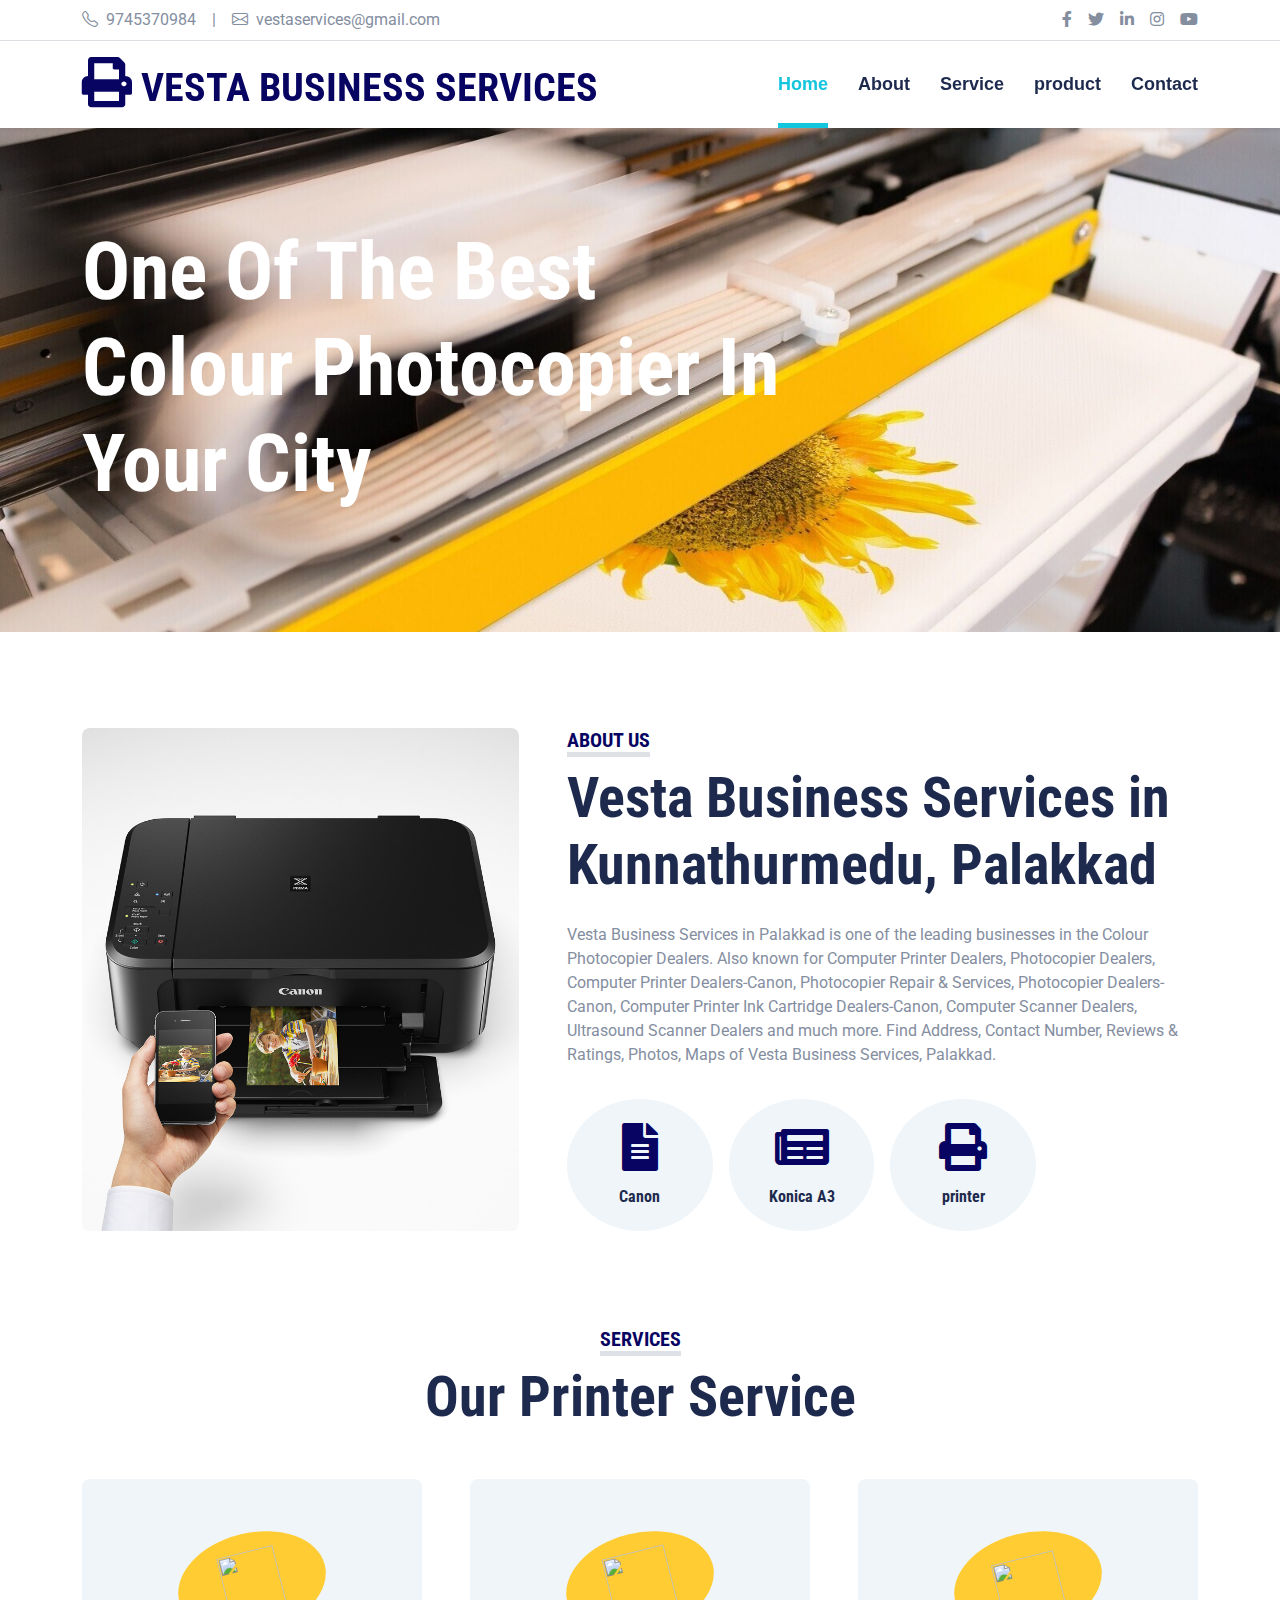
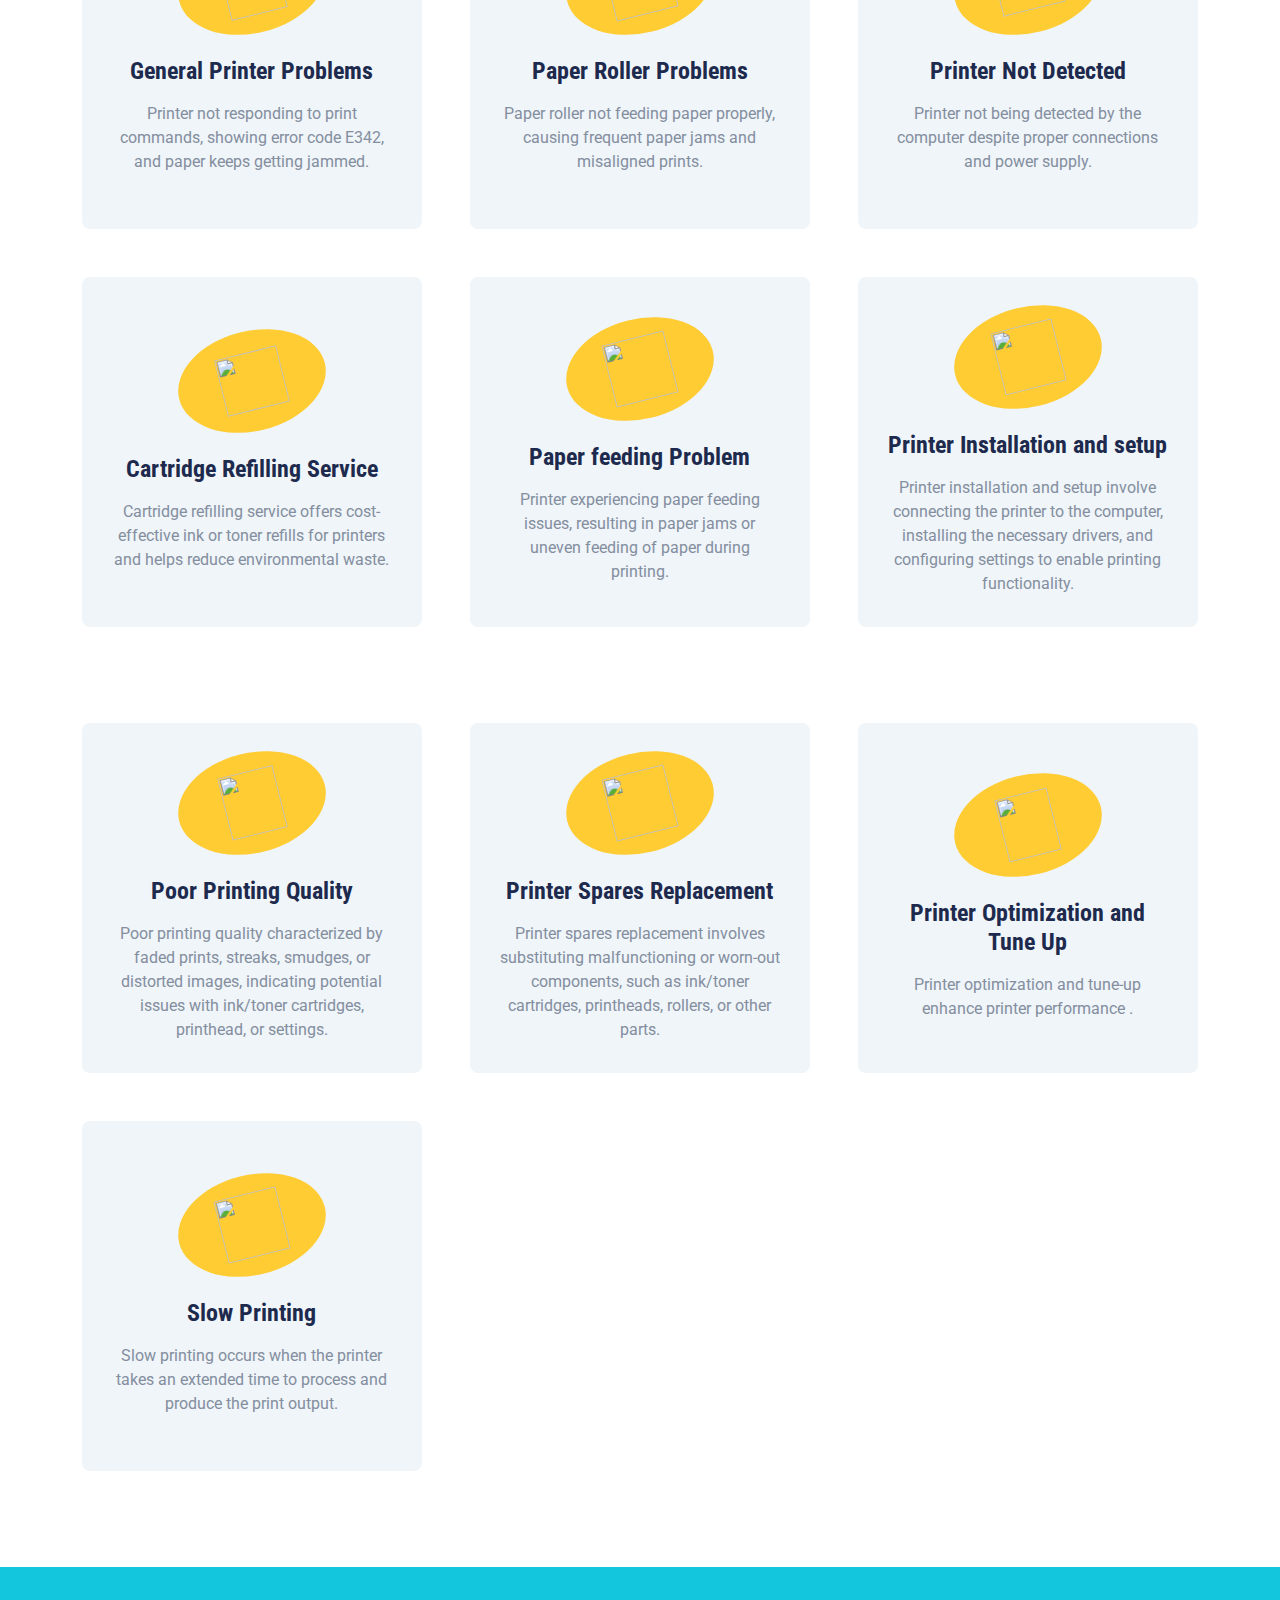
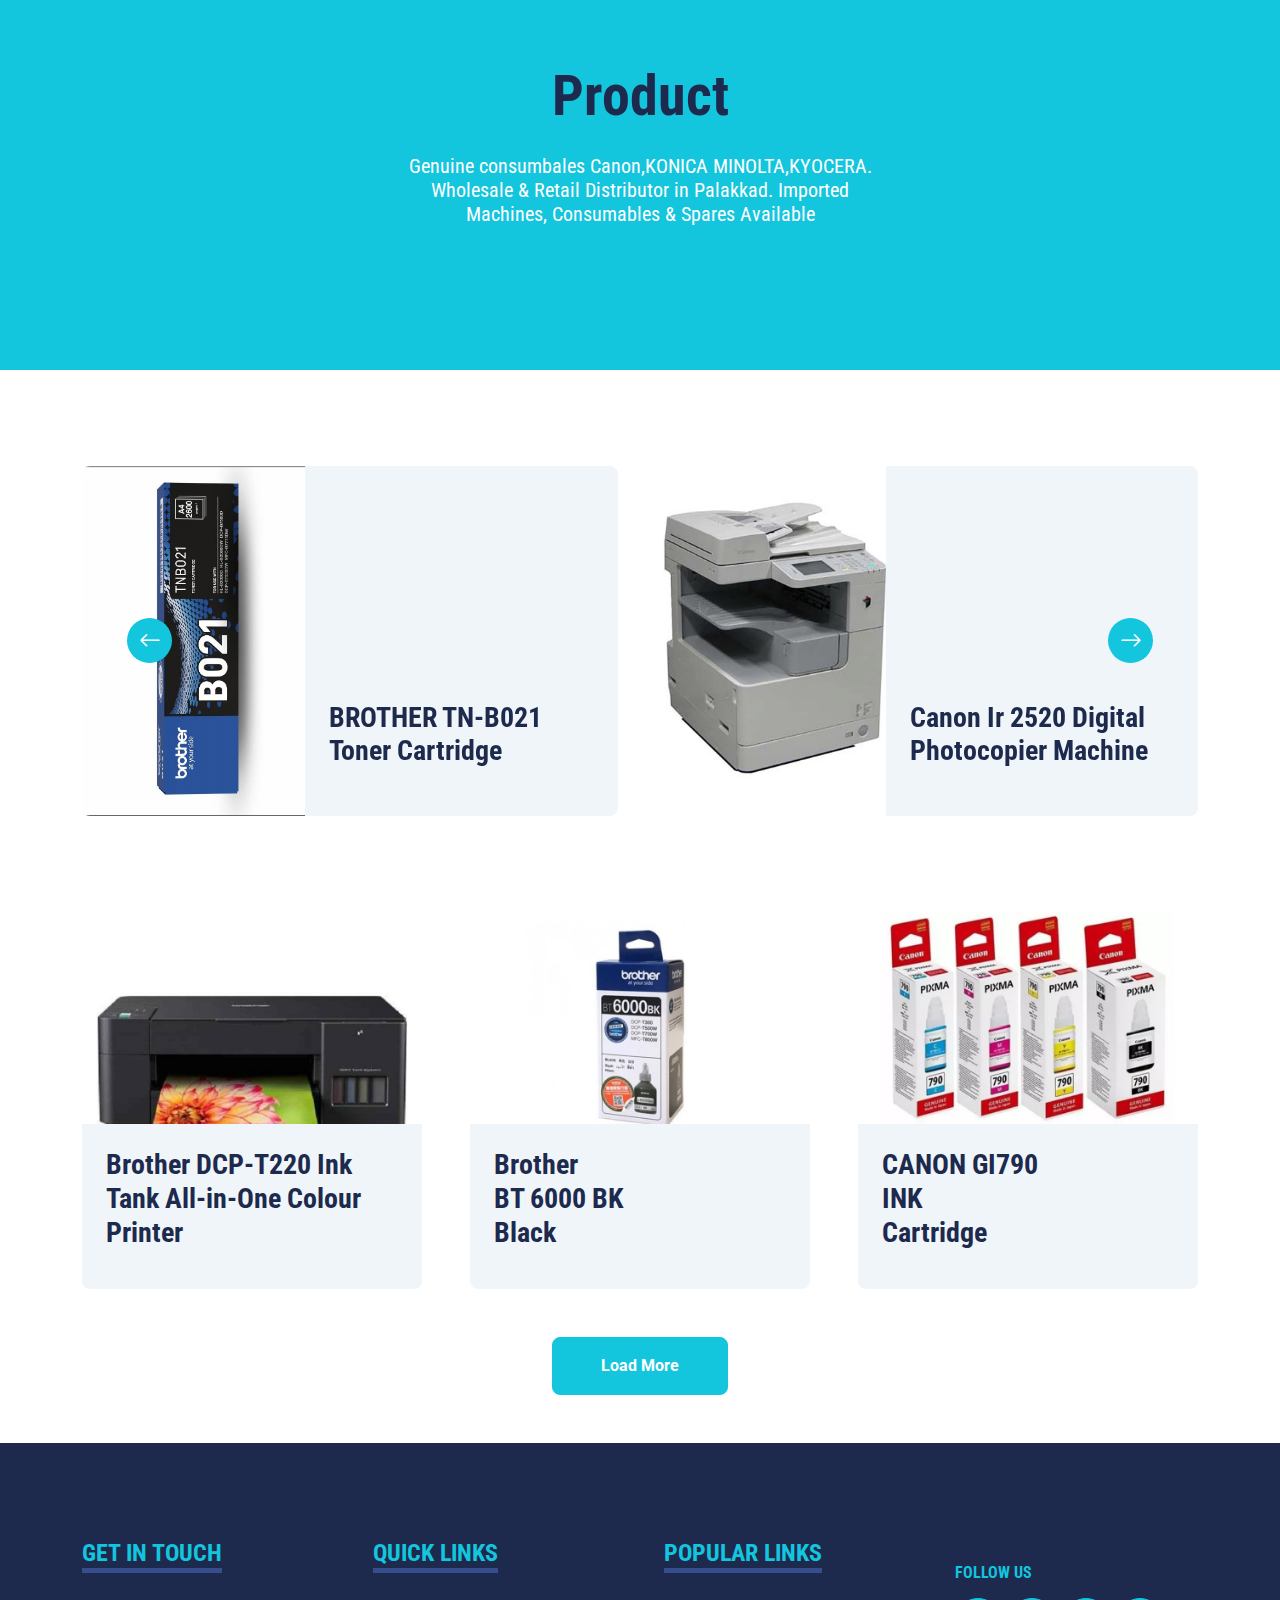
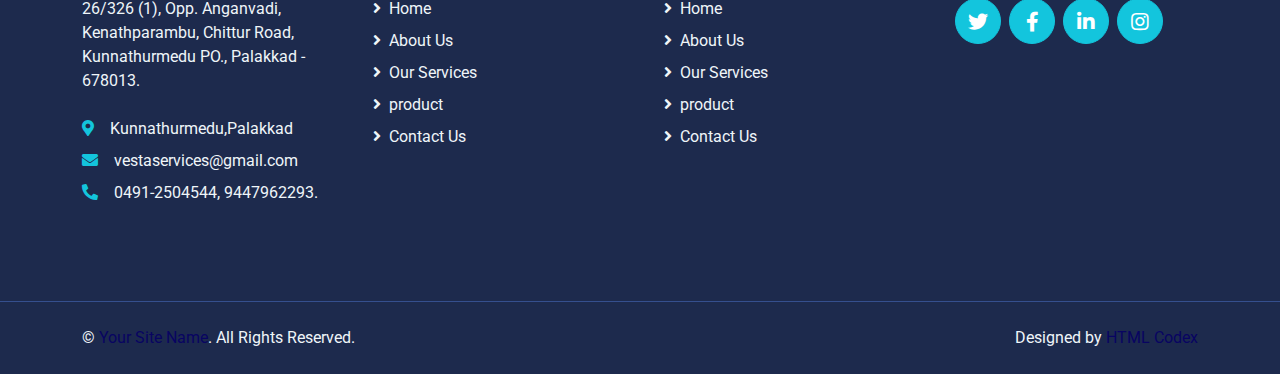
==== commit 7908091a: "navbar & footer  all links set" ====
--- a/index.html
+++ b/index.html
@@ -82,8 +82,8 @@
                         <a href="index.html" class="nav-item nav-link active">Home</a>
                         <a href="about.html" class="nav-item nav-link">About</a>
                         <a href="service.html" class="nav-item nav-link">Service</a>
-                        <a href="price.html" class="nav-item nav-link">Pricing</a>
-                        <div class="nav-item dropdown">
+                        <a href="blog.html" class="nav-item nav-link">product</a>
+                 <!--   <div class="nav-item dropdown">
                             <a href="#" class="nav-link dropdown-toggle" data-bs-toggle="dropdown">Pages</a>
                             <div class="dropdown-menu m-0">
                                 <a href="blog.html" class="dropdown-item">Blog Grid</a>
@@ -93,7 +93,7 @@
                                 <a href="appointment.html" class="dropdown-item">Appointment</a>
                                 <a href="search.html" class="dropdown-item">Search</a>
                             </div>
-                        </div>
+                        </div>-->
                         <a href="contact.html" class="nav-item nav-link">Contact</a>
                     </div>
                 </div>
@@ -296,7 +296,7 @@
                 </div>
                 
 
-                <
+                
             </div>
         </div>
     </div>
@@ -699,7 +699,9 @@
     <!--view button -->
 
     <div class="col-12 text-center">
-        <button class="btn btn-primary py-3 px-5">Load More</button>
+        <form action="blog.html">
+        <button class="btn btn-primary py-3 px-5"> Load More</button>
+    </form>
     </div>
     <!--button end-->
     <!-- Blog End -->
@@ -719,23 +721,21 @@
                 <div class="col-lg-3 col-md-6">
                     <h4 class="d-inline-block text-primary text-uppercase border-bottom border-5 border-secondary mb-4" style="color: #13C5DD !important; ">Quick Links</h4>
                     <div class="d-flex flex-column justify-content-start">
-                        <a class="text-light mb-2" href="#"><i class="fa fa-angle-right me-2"></i>Home</a>
-                        <a class="text-light mb-2" href="#"><i class="fa fa-angle-right me-2"></i>About Us</a>
-                        <a class="text-light mb-2" href="#"><i class="fa fa-angle-right me-2"></i>Our Services</a>
-                        <a class="text-light mb-2" href="#"><i class="fa fa-angle-right me-2"></i>Meet The Team</a>
-                        <a class="text-light mb-2" href="#"><i class="fa fa-angle-right me-2"></i>Latest Blog</a>
-                        <a class="text-light" href="#"><i class="fa fa-angle-right me-2"></i>Contact Us</a>
+                        <a class="text-light mb-2" href="index.html"><i class="fa fa-angle-right me-2"></i>Home</a>
+                        <a class="text-light mb-2" href="about.html"><i class="fa fa-angle-right me-2"></i>About Us</a>
+                        <a class="text-light mb-2" href="service.html"><i class="fa fa-angle-right me-2"></i>Our Services</a>
+                        <a class="text-light mb-2" href="blog.html"><i class="fa fa-angle-right me-2"></i>product</a>
+                        <a class="text-light" href="contact.html"><i class="fa fa-angle-right me-2"></i>Contact Us</a>
                     </div>
                 </div>
                 <div class="col-lg-3 col-md-6">
                     <h4 class="d-inline-block text-primary text-uppercase border-bottom border-5 border-secondary mb-4" style="color: #13C5DD !important; ">Popular Links</h4>
                     <div class="d-flex flex-column justify-content-start">
-                        <a class="text-light mb-2" href="#"><i class="fa fa-angle-right me-2"></i>Home</a>
-                        <a class="text-light mb-2" href="#"><i class="fa fa-angle-right me-2"></i>About Us</a>
-                        <a class="text-light mb-2" href="#"><i class="fa fa-angle-right me-2"></i>Our Services</a>
-                        <a class="text-light mb-2" href="#"><i class="fa fa-angle-right me-2"></i>Meet The Team</a>
-                        <a class="text-light mb-2" href="#"><i class="fa fa-angle-right me-2"></i>Latest Blog</a>
-                        <a class="text-light" href="#"><i class="fa fa-angle-right me-2"></i>Contact Us</a>
+                        <a class="text-light mb-2" href="index.html"><i class="fa fa-angle-right me-2"></i>Home</a>
+                        <a class="text-light mb-2" href="about.html"><i class="fa fa-angle-right me-2"></i>About Us</a>
+                        <a class="text-light mb-2" href="service.html"><i class="fa fa-angle-right me-2"></i>Our Services</a>
+                        <a class="text-light mb-2" href="blog.html"><i class="fa fa-angle-right me-2"></i>product</a>
+                        <a class="text-light" href="contact.html"><i class="fa fa-angle-right me-2"></i>Contact Us</a>
                     </div>
                 </div>
                 <div class="col-lg-3 col-md-6">
